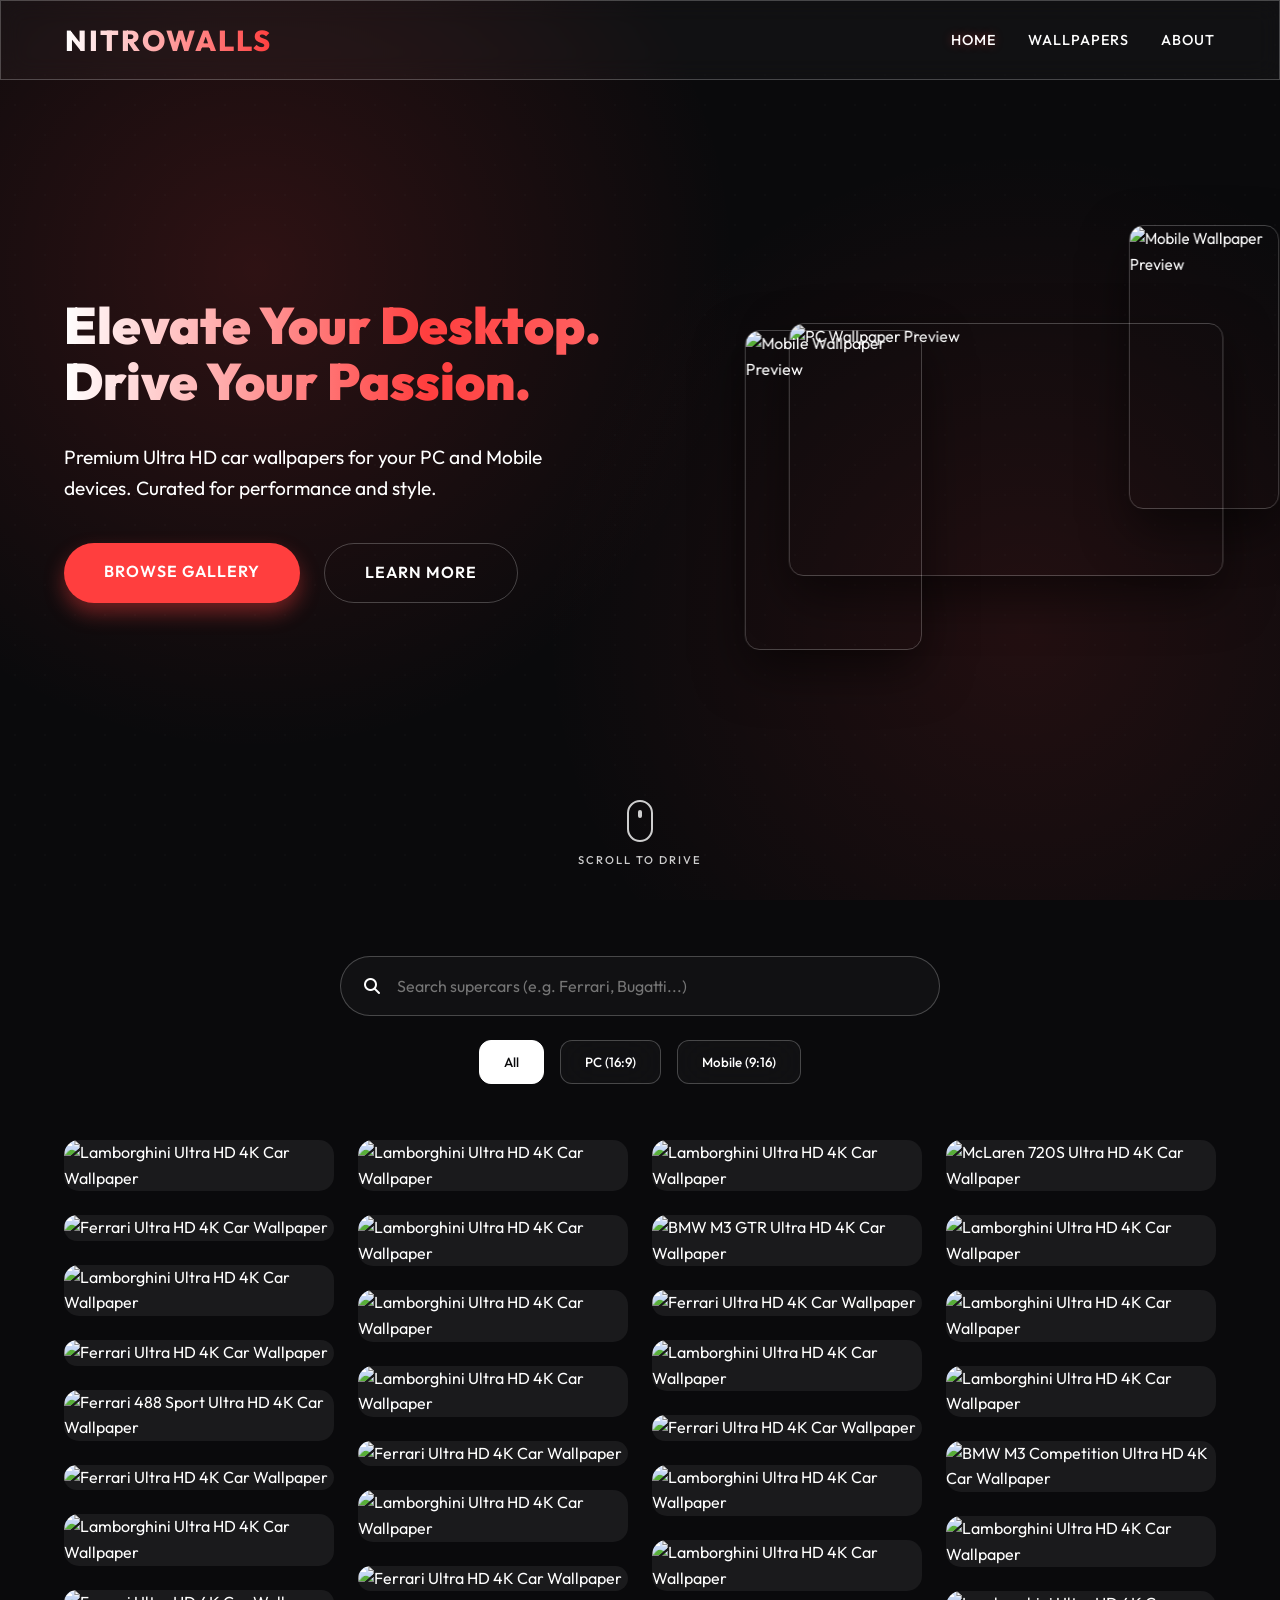
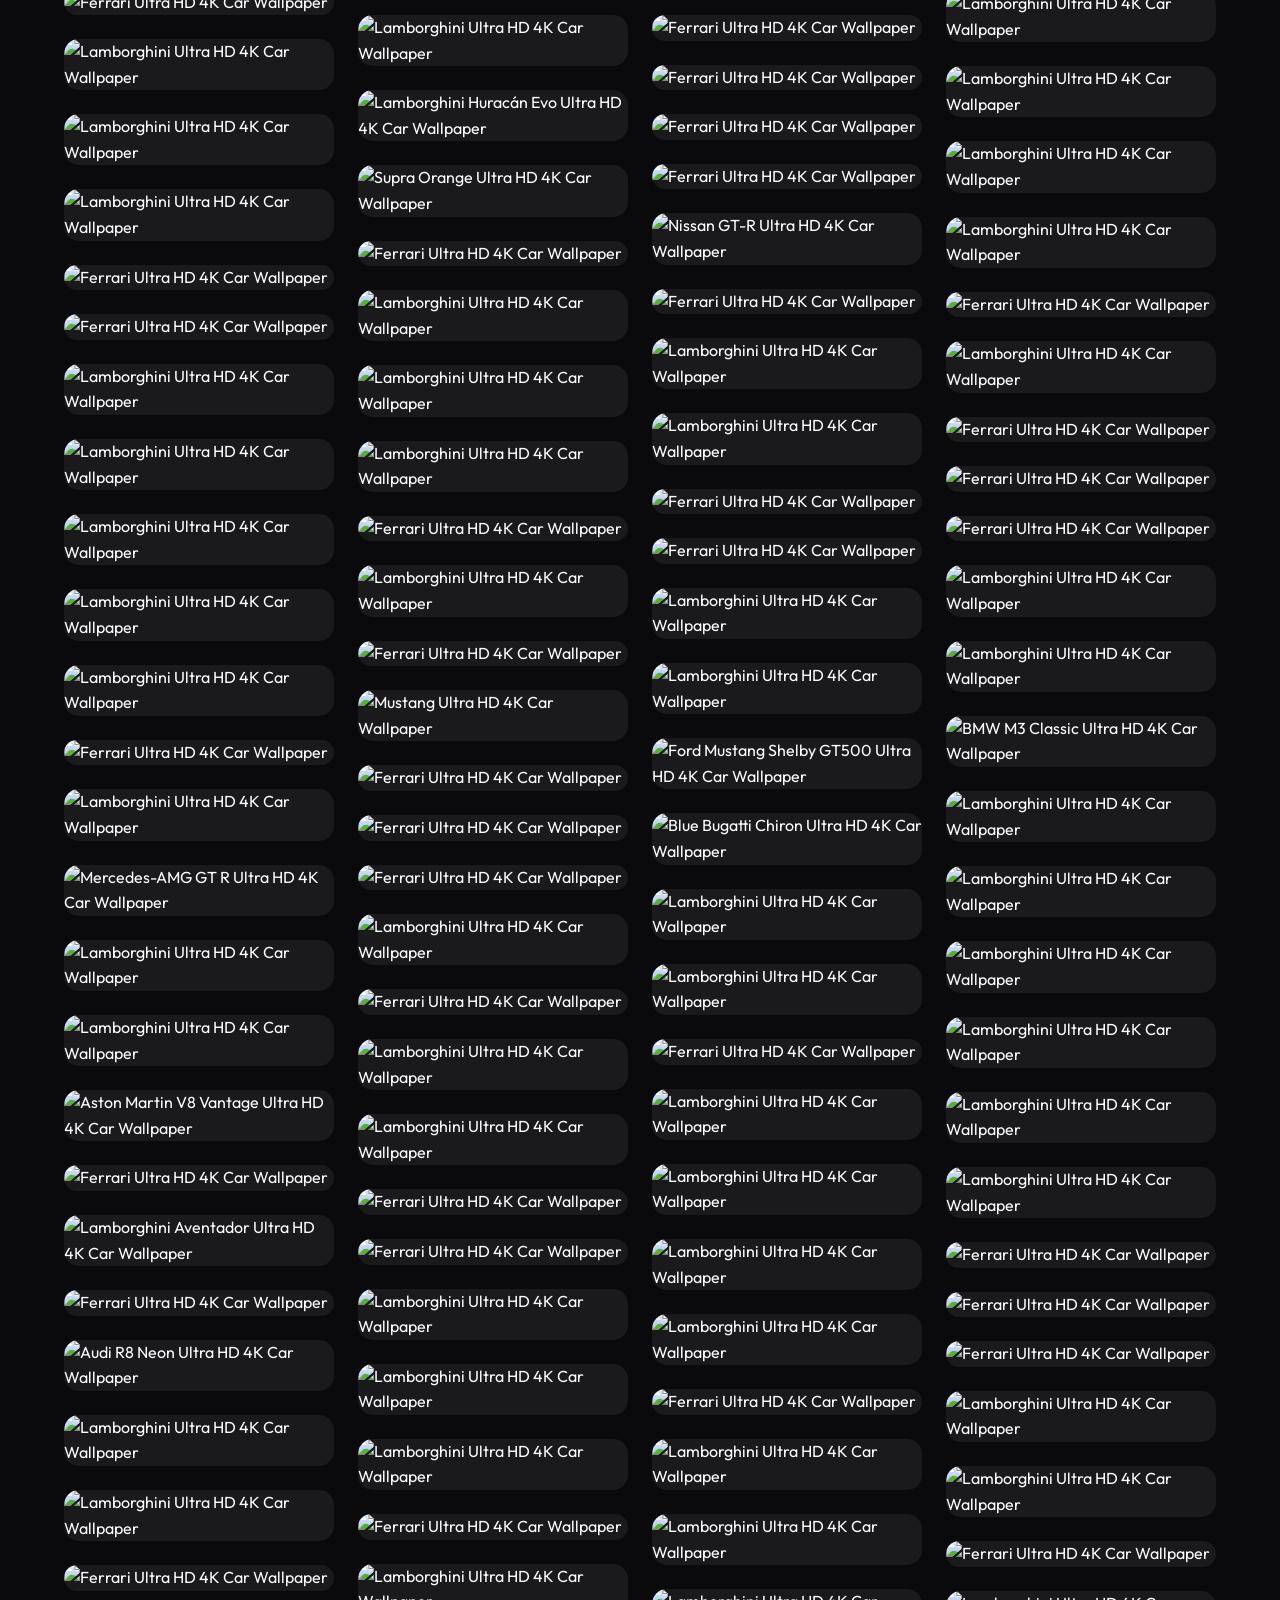
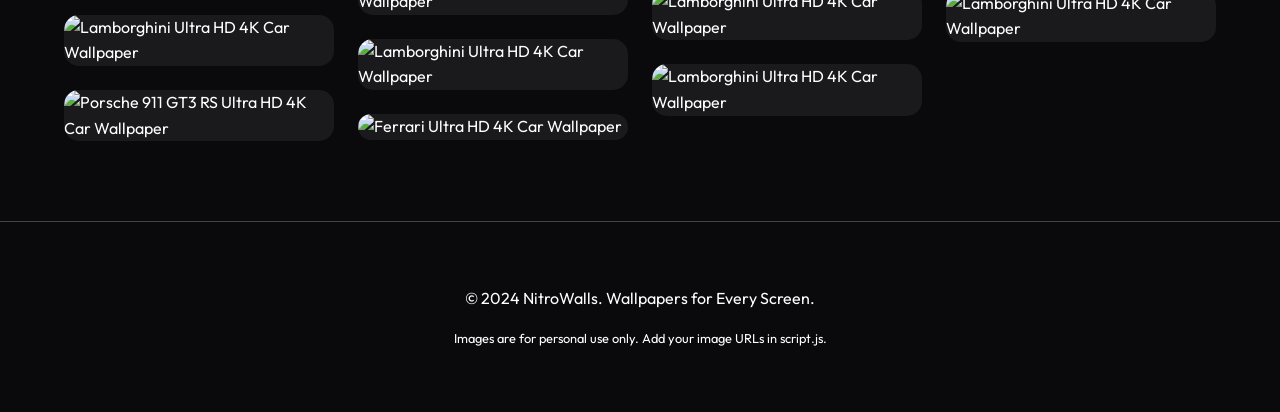
==== index.html @ 8baaff38 "Add files via upload" ====
<!DOCTYPE html>
<html lang="en">

<head>
    
    <meta charset="UTF-8">
    <meta name="viewport" content="width=device-width, initial-scale=1.0">
    <title>NitroWalls | Ultra HD Car Wallpapers</title>
    <meta name="description"
        content="Download premium 4K car wallpapers for PC and Mobile. Best collection of supercars, sports cars, and luxury vehicles.">
    <meta name="keywords"
        content="car wallpapers, 4k car backgrounds, 8k supercar wallpapers, desktop backgrounds, iPhone car wallpapers, JDM car photos, luxury car images, Ferrari 4k, Porsche backgrounds, Lambo wallpapers, exotic cars, sports car backgrounds, nitro walls, automotive photography">
    <link rel="canonical" href="https://nitrowalls.com/" />

    <!-- Open Graph / Facebook -->
    <meta property="og:type" content="website">
    <meta property="og:url" content="https://nitrowalls.com/">
    <meta property="og:title" content="NitroWalls | Ultra HD 4K Supercar Wallpapers">
    <meta property="og:description"
        content="Download the world's best 4K and 8K car wallpapers. Premium backgrounds for PC and Mobile.">
    <meta property="og:image"
        content="https://images.pexels.com/photos/3729464/pexels-photo-3729464.jpeg?auto=compress&cs=tinysrgb&w=1200">

    <!-- Twitter -->
    <meta property="twitter:card" content="summary_large_image">
    <meta property="twitter:url" content="https://nitrowalls.com/">
    <meta property="twitter:title" content="NitroWalls | Ultra HD 4K Supercar Wallpapers">
    <meta property="twitter:description"
        content="Download the world's best 4K and 8K car wallpapers. Premium backgrounds for PC and Mobile.">
    <meta property="twitter:image"
        content="https://images.pexels.com/photos/3729464/pexels-photo-3729464.jpeg?auto=compress&cs=tinysrgb&w=1200">

    <!-- Structured Data (JSON-LD) -->
    <script type="application/ld+json">
    {
      "@context": "https://schema.org",
      "@type": "ImageGallery",
      "name": "NitroWalls Supercar Gallery",
      "description": "A curated collection of ultra-high-definition car wallpapers for desktop and mobile.",
      "url": "https://nitrowalls.com/",
      "creator": {
        "@type": "Organization",
        "name": "NitroWalls"
      }
    }
    </script>
    <!-- Speed Optimizations -->
    <link rel="preconnect" href="https://images.pexels.com">
    <link rel="dns-prefetch" href="https://images.pexels.com">
    <!-- Google Fonts -->
    <link rel="preconnect" href="https://fonts.googleapis.com">
    <link rel="preconnect" href="https://fonts.gstatic.com" crossorigin>
    <link href="https://fonts.googleapis.com/css2?family=Outfit:wght@300;400;500;600;700;800;900&display=swap"
        rel="stylesheet">
    <!-- Font Awesome -->
    <link rel="stylesheet" href="https://cdnjs.cloudflare.com/ajax/libs/font-awesome/6.4.0/css/all.min.css">
    <link rel="stylesheet" href="style.css">
    <link rel="icon"
        href="data:image/svg+xml,<svg xmlns=%22http://www.w3.org/2000/svg%22 viewBox=%220 0 100 100%22><text y=%22.9em%22 font-size=%2290%22>🏎️</text></svg>">
</head>

<body>
    <div class="scroll-progress-container">
        <div id="scrollProgress" class="scroll-progress-bar"></div>
    </div>

    <header id="header" class="glass">
        <div class="logo"><a href="index.html" style="text-decoration:none; color:inherit;">NitroWalls</a></div>
        <nav>
            <ul id="navMenu">
                <li><a href="index.html" class="active">Home</a></li>
                <li><a href="index.html#gallery">Wallpapers</a></li>
                <li><a href="about.html">About</a></li>
            </ul>
        </nav>
        <button class="menu-toggle" id="menuToggle" aria-label="Toggle Menu">
            <span></span>
            <span></span>
            <span></span>
        </button>
    </header>

    <main>
        <section class="hero reveal">
            <video id="heroVideo" muted autoplay preload="metadata" playsinline
                style="position: absolute; top: 0; left: 0; width: 100%; height: 100%; object-fit: cover; z-index: -1; opacity: 0.4;">
                <source src="hero-car.mp4" type="video/mp4">
            </video>

            <div class="hero-container">
                <div class="hero-content">
                    <h1>Elevate Your Desktop.<br>Drive Your Passion.</h1>
                    <p>Premium Ultra HD car wallpapers for your PC and Mobile devices. Curated for performance and
                        style.</p>
                    <div class="hero-cta">
                        <a href="#gallery" class="btn btn-primary">Browse Gallery</a>
                        <a href="about.html" class="btn btn-secondary">Learn More</a>
                    </div>
                </div>

                <div class="hero-visual">
                    <div class="wallpaper-stack">
                        <div class="stack-item pc-preview">
                            <img src="https://images.pexels.com/photos/35849577/pexels-photo-35849577.jpeg?auto=compress&cs=tinysrgb&w=800"
                                alt="PC Wallpaper Preview">
                        </div>
                        <div class="stack-item mobile-preview-1">
                            <img src="https://images.pexels.com/photos/17883956/pexels-photo-17883956.jpeg?auto=compress&cs=tinysrgb&w=600"
                                alt="Mobile Wallpaper Preview">
                        </div>
                        <div class="stack-item mobile-preview-2">
                            <img src="https://images.pexels.com/photos/3802510/pexels-photo-3802510.jpeg?auto=compress&cs=tinysrgb&w=600"
                                alt="Mobile Wallpaper Preview">
                        </div>
                    </div>
                </div>
            </div>

            <div class="scroll-indicator">
                <div class="swipe-gesture mobile-only">
                    <i class="fas fa-hand-pointer"></i>
                </div>
                <div class="mouse desktop-only">
                    <div class="wheel"></div>
                </div>
                <span class="scroll-text desktop-only">Scroll to Drive</span>
                <span class="scroll-text mobile-only">Swipe to Discover</span>
            </div>
        </section>

        <section id="gallery" class="gallery-section reveal">
            <div class="sticky-controls">
                <div class="search-container" style="max-width: 600px; margin: 0 auto; position: relative;">
                    <input type="text" id="searchInput" placeholder="Search supercars (e.g. Ferrari, Bugatti...)"
                        style="width: 100%; padding: 1.2rem 1.5rem 1.2rem 3.5rem; border-radius: 50px; background: var(--bg-card); border: 1px solid var(--glass-border); color: white; font-size: 1rem; outline: none; transition: var(--transition);">
                    <i class="fas fa-search"
                        style="position: absolute; left: 1.5rem; top: 50%; transform: translateY(-50%); color: var(--text-dim);"></i>
                </div>

                <div class="filter-container">
                    <button class="filter-btn active" data-filter="all">All</button>
                    <button class="filter-btn" data-filter="p">PC (16:9)</button>
                    <button class="filter-btn" data-filter="m">Mobile (9:16)</button>
                </div>
            </div>


            <div class="wallpaper-grid" id="wallpaperGrid">
                <!-- Loading indicator -->
                <div id="loadingIndicator" style="grid-column: 1/-1; text-align: center; padding: 3rem;">
                    <i class="fas fa-spinner fa-spin" style="font-size: 2rem; color: var(--accent);"></i>
                    <p style="margin-top: 1rem; color: var(--text-dim);">Loading wallpapers...</p>
                </div>
            </div>
        </section>
    </main>

    <footer style="padding: 4rem 5%; text-align: center; border-top: 1px solid var(--glass-border);">
        <p>&copy; 2024 NitroWalls. Wallpapers for Every Screen.</p>
        <p style="color: var(--text-dim); margin-top: 1rem; font-size: 0.8rem;">Images are for personal use only. Add
            your image URLs in script.js.</p>
    </footer>

    <!-- Image Modal -->
    <div id="imageModal" class="modal"
        style="display:none; position:fixed; top:0; left:0; width:100%; height:100%; background:rgba(0,0,0,0.95); z-index:2000; flex-direction:column; align-items:center; justify-content:center; opacity:0; pointer-events:none; transition: var(--transition);">
        <img id="modalImage" src=""
            style="max-width:90%; max-height:80%; border-radius:10px; box-shadow: 0 0 50px rgba(0,0,0,0.5);">

        <div class="modal-controls">
            <button class="modal-btn back" onclick="closeModal()">
                <i class="fas fa-arrow-left"></i> Back
            </button>
            <button id="fastDownload" class="modal-btn fast-dl" onclick="fastDownloadJpg()">
                <i class="fas fa-bolt"></i> Fast JPG
            </button>
            <button id="modalDownload" class="modal-btn dl" onclick="downloadAsPng()">
                <i class="fas fa-magic"></i> Premium PNG
            </button>
        </div>

        <button onclick="closeModal()"
            style="position:absolute; top:30px; right:30px; background:none; border:none; color:white; font-size:2rem; cursor:pointer;"><i
                class="fas fa-times"></i></button>
    </div>

    <script src="script.js"></script>
</body>

</html>
---- style.css ----
:root {
    --primary: #ff3e3e;
    --primary-glow: rgba(255, 62, 62, 0.4);
    --bg-dark: #0a0a0c;
    --bg-card: rgba(255, 255, 255, 0.03);
    --bg-card-hover: rgba(255, 255, 255, 0.07);
    --text-main: #ffffff;
    --text-dim: #ffffff;
    --glass-border: rgba(255, 255, 255, 0.233);
    --transition: all 0.3s cubic-bezier(0.16, 1, 0.3, 1);
}

html {
    scroll-behavior: smooth;
    -webkit-overflow-scrolling: touch;
}

* {
    margin: 0;
    padding: 0;
    box-sizing: border-box;
    font-family: 'Outfit', sans-serif;
}

body {
    background-color: var(--bg-dark);
    color: var(--text-main);
    overflow-x: hidden;
    line-height: 1.6;
}

/* Custom Scrollbar */
::-webkit-scrollbar {
    width: 8px;
}

::-webkit-scrollbar-track {
    background: var(--bg-dark);
}

::-webkit-scrollbar-thumb {
    background: #333;
    border-radius: 10px;
}

::-webkit-scrollbar-thumb:hover {
    background: var(--primary);
}

/* Scroll Progress Bar */
.scroll-progress-container {
    position: fixed;
    top: 0;
    left: 0;
    width: 100%;
    height: 4px;
    z-index: 2000;
    background: transparent;
}

.scroll-progress-bar {
    height: 100%;
    background: linear-gradient(to right, var(--primary), #ff8a8a);
    width: 0%;
    box-shadow: 0 0 10px var(--primary-glow);
    transition: width 0.1s ease-out;
}

/* Glassmorphism Utility */
.glass {
    background: var(--bg-card);
    backdrop-filter: blur(12px);
    -webkit-backdrop-filter: blur(12px);
    border: 1px solid var(--glass-border);
}

/* Scroll Indicator */
.scroll-indicator {
    position: absolute;
    bottom: 30px;
    left: 50%;
    transform: translateX(-50%);
    display: flex;
    flex-direction: column;
    align-items: center;
    gap: 10px;
    z-index: 10;
    opacity: 0.8;
}

.mouse {
    width: 26px;
    height: 42px;
    border: 2px solid white;
    border-radius: 20px;
    position: relative;
}

.wheel {
    width: 4px;
    height: 8px;
    background: white;
    border-radius: 2px;
    position: absolute;
    top: 8px;
    left: 50%;
    transform: translateX(-50%);
    animation: scroll-wheel 1.5s infinite;
}

.scroll-text {
    font-size: 0.7rem;
    text-transform: uppercase;
    letter-spacing: 2px;
    font-weight: 500;
}

.desktop-only {
    display: block;
}

.mobile-only {
    display: none;
}

@keyframes scroll-wheel {
    0% {
        opacity: 0;
        transform: translate(-50%, -10px);
    }

    50% {
        opacity: 1;
        transform: translate(-50%, 0);
    }

    100% {
        opacity: 0;
        transform: translate(-50%, 15px);
    }
}

/* Header & Nav */
header {
    position: fixed;
    top: 0;
    height: 80px;
    width: 100%;
    padding: 1.5rem 5%;
    display: flex;
    justify-content: space-between;
    align-items: center;
    z-index: 1000;
    transition: var(--transition);
}

header.scrolled {
    padding: 1rem 5%;
    background: rgba(10, 10, 12, 0.85);
    border-bottom: 1px solid var(--glass-border);
}

.logo {
    font-size: 1.8rem;
    font-weight: 800;
    text-transform: uppercase;
    letter-spacing: 2px;
    background: linear-gradient(to right, #fff, var(--primary));
    -webkit-background-clip: text;
    background-clip: text;
    -webkit-text-fill-color: transparent;
}

nav ul {
    display: flex;
    list-style: none;
    gap: 2rem;
}

nav a {
    text-decoration: none;
    color: var(--text-dim);
    font-weight: 500;
    transition: var(--transition);
    font-size: 0.9rem;
    text-transform: uppercase;
    letter-spacing: 1px;
}

nav a:hover,
nav a.active {
    color: var(--text-main);
    text-shadow: 0 0 10px var(--primary-glow);
}

/* Hero Section */
.hero {
    min-height: 100vh;
    display: flex;
    justify-content: center;
    align-items: center;
    padding: 0 5%;
    position: relative;
    background:
        radial-gradient(circle at 20% 30%, rgba(255, 62, 62, 0.15) 0%, transparent 40%),
        radial-gradient(circle at 80% 70%, rgba(255, 62, 62, 0.1) 0%, transparent 40%),
        var(--bg-dark);
    overflow: hidden;
}

.hero-container {
    max-width: 1400px;
    width: 100%;
    display: flex;
    align-items: center;
    justify-content: space-between;
    gap: 4rem;
    padding: 100px 0;
}

.hero-content {
    flex: 1;
    text-align: left;
}

.hero-visual {
    flex: 1;
    display: flex;
    justify-content: center;
    align-items: center;
    position: relative;
    perspective: 1000px;
}

.wallpaper-stack {
    position: relative;
    width: 100%;
    height: 500px;
    display: flex;
    justify-content: center;
    align-items: center;
}

.stack-item {
    position: absolute;
    border-radius: 15px;
    overflow: hidden;
    box-shadow: 0 20px 50px rgba(0, 0, 0, 0.5);
    border: 1px solid var(--glass-border);
    transition: var(--transition);
    margin-right: -150px;
}

.stack-item img {
    width: 100%;
    height: 100%;
    object-fit: cover;
}

.pc-preview {
    width: 450px;
    aspect-ratio: 16/9;
    z-index: 2;
    transform: rotateY(-15deg) translateZ(50px);
    animation: floatingPC 6s ease-in-out infinite;
}

.mobile-preview-1 {
    width: 180px;
    aspect-ratio: 9/16;
    z-index: 3;
    left: 10%;
    bottom: 10%;
    transform: rotateY(10deg) translateZ(100px);
    animation: floatingMobile 5s ease-in-out infinite;
}

.mobile-preview-2 {
    width: 160px;
    aspect-ratio: 9/16;
    z-index: 1;
    right: 15%;
    top: 5%;
    transform: rotateY(-20deg) translateZ(0);
    animation: floatingMobile 7s ease-in-out infinite;
}

@keyframes floatingPC {

    0%,
    100% {
        transform: rotateY(-15deg) translateZ(50px) translateY(0);
    }

    50% {
        transform: rotateY(-15deg) translateZ(50px) translateY(-20px);
    }
}

@keyframes floatingMobile {

    0%,
    100% {
        transform: translateY(0) rotateY(10deg);
    }

    50% {
        transform: translateY(-15px) rotateY(10deg);
    }
}

.hero::before {
    content: '';
    position: absolute;
    top: 0;
    left: 0;
    width: 100%;
    height: 100%;
    background-image: radial-gradient(rgba(255, 255, 255, 0.05) 1px, transparent 1px);
    background-size: 30px 30px;
    opacity: 0.3;
}

.hero h1 {
    font-size: clamp(2.5rem, 4vw, 5rem);
    font-weight: 900;
    margin-bottom: 2rem;
    line-height: 1.1;
    will-change: transform, opacity;
    background: linear-gradient(to right, #ffffff, #ff3e3e, #ff8a8a, #ffffff);
    background-size: 200% auto;
    background-clip: text;
    -webkit-background-clip: text;
    -webkit-text-fill-color: transparent;
    animation: heroReveal 0.8s cubic-bezier(0.16, 1, 0.3, 1) forwards,
        smoothFloat 4s ease-in-out infinite 0.8s,
        colorCycle 8s linear infinite;
}

@keyframes heroReveal {
    from {
        opacity: 0;
        transform: translate3d(0, 30px, 0);
    }

    to {
        opacity: 1;
        transform: translate3d(0, 0, 0);
    }
}

@keyframes smoothFloat {

    0%,
    100% {
        transform: translate3d(0, 0, 0);
    }

    50% {
        transform: translate3d(0, -12px, 0);
    }
}

@keyframes colorCycle {
    to {
        background-position: 200% center;
    }
}

.hero p {
    font-size: 1.2rem;
    color: var(--text-dim);
    max-width: 600px;
    margin-bottom: 2.5rem;
    will-change: transform, opacity;
    animation: heroReveal 1s cubic-bezier(0.16, 1, 0.3, 1) forwards;
    opacity: 0;
}

.hero-cta {
    display: flex;
    gap: 1.5rem;
    will-change: transform, opacity;
    animation: heroReveal 1.2s cubic-bezier(0.16, 1, 0.3, 1) forwards;
    opacity: 0;
}

.btn {
    padding: 1rem 2.5rem;
    border-radius: 50px;
    font-weight: 600;
    text-transform: uppercase;
    letter-spacing: 1px;
    cursor: pointer;
    transition: var(--transition);
    text-decoration: none;
    display: inline-block;
}

.btn-primary {
    background: var(--primary);
    color: white;
    border: none;
    box-shadow: 0 10px 20px var(--primary-glow);
}

.btn-primary:hover {
    transform: translateY(-3px);
    box-shadow: 0 15px 30px var(--primary-glow);
}

.btn-secondary {
    background: transparent;
    color: white;
    border: 1px solid var(--glass-border);
    backdrop-filter: blur(20px);
}

.btn-secondary:hover {
    background: rgba(255, 255, 255, 0.05);
    border-color: var(--text-dim);
}

/* Filter Section */
.gallery-section {
    padding: 2rem 5% 5rem;
}

.sticky-controls {
    position: sticky;
    top: 80px;
    z-index: 100;


    padding: 1.5rem 0;
    margin-bottom: 2rem;
    border-radius: 20px;
    transition: all 0.4s cubic-bezier(0.16, 1, 0.3, 1);
}

.sticky-controls.scrolled {
    padding: 0.5rem 0;
    top: 70px;

    /* More transparent */
    transform: scale(0.95);
    /* Slightly smaller */
    border: 1px solid rgba(255, 255, 255, 0.05);
    /* Subtle border when scrolled */
}

.search-container {
    transition: var(--transition);
}

.sticky-controls.scrolled .search-container {
    max-width: 500px !important;
}

.sticky-controls.scrolled .search-container input {
    padding: 0.8rem 1.2rem 0.8rem 3rem !important;
    font-size: 0.9rem !important;
}

.filter-container {
    display: flex;
    justify-content: center;
    gap: 1rem;
    margin-top: 1.5rem;
    transition: var(--transition);
    background-color: ;
}

.sticky-controls.scrolled .filter-container {
    margin-top: 0.8rem;
    transform: scale(0.9);
}

.filter-btn {
    backdrop-filter: blur(20px);
    padding: 0.8rem 1.5rem;
    border-radius: 12px;
    background: var(--bg-card);
    border: 1px solid var(--glass-border);
    color: var(--text-dim);
    cursor: pointer;
    transition: var(--transition);
    font-weight: 500;
}

.filter-btn.active {
    background: var(--text-main);
    color: var(--bg-dark);
    border-color: var(--text-main);
}

/* Wallpaper Grid (Masonry Style) */
.wallpaper-grid {
    column-count: 4;
    column-gap: 1.5rem;
    width: 100%;
    margin-top: 2rem;
}

/* Skeleton and Base Card */
@keyframes skeleton {
    to {
        background-position-x: -200%;
    }
}

.wallpaper-card {
    break-inside: avoid;
    margin-bottom: 1.5rem;
    border-radius: 15px;
    overflow: hidden;
    position: relative;
    cursor: pointer;
    background: #1a1a1c;
    transition: var(--transition);
    display: block;
    width: 100%;
}

.wallpaper-card:hover {
    transform: translateY(-5px);
    box-shadow: 0 10px 30px rgba(0, 0, 0, 0.5);
}

.wallpaper-card img {
    width: 100%;
    height: auto;
    object-fit: cover;
    display: block;
    transition: var(--transition);
}

.wallpaper-card:hover img {
    transform: scale(1.05);
}

.card-overlay {
    position: absolute;
    bottom: 0;
    left: 0;
    width: 100%;
    padding: 1.2rem;
    background: linear-gradient(transparent, rgba(0, 0, 0, 0.9));
    opacity: 0;
    transition: var(--transition);
    display: flex;
    flex-direction: column;
    justify-content: flex-end;
}

.wallpaper-card:hover .card-overlay {
    opacity: 1;
}

.big-download-btn {
    position: absolute;
    top: 50%;
    left: 50%;
    transform: translate(-50%, -50%) scale(0.8);
    background: var(--primary);
    color: white;
    width: 60px;
    height: 60px;
    border-radius: 50%;
    display: flex;
    align-items: center;
    justify-content: center;
    font-size: 1.5rem;
    opacity: 0;
    transition: var(--transition);
    border: none;
    cursor: pointer;
    box-shadow: 0 0 30px var(--primary-glow);
    z-index: 10;
}

.wallpaper-card:hover .big-download-btn {
    opacity: 1;
    transform: translate(-50%, -50%) scale(1);
}

.big-download-btn:hover {
    background: white;
    color: var(--primary);
    transform: translate(-50%, -50%) scale(1.1);
}

.card-info h3 {
    margin-bottom: 0.3rem;
    font-size: 1.1rem;
}

.card-actions {
    display: flex;
    gap: 1rem;
    margin-top: 1rem;
}

.action-btn {
    padding: 0.6rem;
    border-radius: 10px;
    background: white;
    color: black;
    border: none;
    cursor: pointer;
    display: flex;
    align-items: center;
    justify-content: center;
    transition: var(--transition);
}

.action-btn:hover {
    background: var(--primary);
    color: white;
}

/* Modal Enhancement */
.modal-controls {
    position: absolute;
    bottom: 40px;
    display: flex;
    gap: 1.5rem;
    z-index: 2100;
}

.modal-btn {
    padding: 1rem 2rem;
    border-radius: 50px;
    font-weight: 600;
    text-transform: uppercase;
    letter-spacing: 1px;
    cursor: pointer;
    transition: var(--transition);
    text-decoration: none;
    border: none;
    display: flex;
    align-items: center;
    gap: 10px;
}

.modal-btn.back {
    background: rgba(255, 255, 255, 0.1);
    color: white;
    backdrop-filter: blur(10px);
}

.modal-btn.dl {
    background: var(--primary);
    color: white;
    box-shadow: 0 10px 20px var(--primary-glow);
}

.modal-btn:hover {
    transform: translateY(-5px);
}

.modal-btn.fast-dl {
    background: #ffcc00;
    color: #000;
    font-weight: 700;
}

@media (max-width: 600px) {
    .modal-controls {
        flex-direction: column;
        bottom: 20px;
        width: 90%;
        gap: 0.8rem;
    }

    .modal-btn {
        width: 100%;
        justify-content: center;
        padding: 0.8rem 1.5rem;
        font-size: 0.8rem;
    }
}

.format-options {
    display: flex;
    gap: 1rem;
    margin-top: 10px;
}

.format-btn {
    padding: 0.8rem 1.5rem;
    border-radius: 12px;
    background: rgba(255, 255, 255, 0.05);
    color: white;
    border: 1px solid var(--glass-border);
    cursor: pointer;
    transition: var(--transition);
    font-size: 0.9rem;
    font-weight: 600;
}

.format-btn i {
    margin-right: 8px;
}

.format-btn:hover {
    background: var(--primary);
    border-color: var(--primary);
    transform: translateY(-3px);
}

@keyframes fadeInUp {
    from {
        opacity: 0;
        transform: translateY(30px);
    }

    to {
        opacity: 1;
        transform: translateY(0);
    }
}

@keyframes fadeIn {
    from {
        opacity: 0;
    }

    to {
        opacity: 1;
    }
}

/* Scroll Reveal Animation */
.reveal {
    opacity: 0;
    transform: translateY(50px);
    transition: all 0.5s cubic-bezier(0.16, 1, 0.3, 1);
}

.reveal.active {
    opacity: 1;
    transform: translateY(0);
}

/* Responsive */
/* Menu Toggle */
.menu-toggle {
    display: none;
    flex-direction: column;
    justify-content: space-between;
    width: 30px;
    height: 21px;
    background: transparent;
    border: none;
    cursor: pointer;
    z-index: 2000;
}

.menu-toggle span {
    width: 100%;
    height: 3px;
    background-color: white;
    border-radius: 10px;
    transition: var(--transition);
    transform-origin: left center;
}

.menu-toggle.active span:nth-child(1) {
    transform: rotate(45deg) translate(5px, -5px);
}

.menu-toggle.active span:nth-child(2) {
    opacity: 0;
}

.menu-toggle.active span:nth-child(3) {
    transform: rotate(-45deg) translate(5px, 5px);
}

/* Responsive */
@media (max-width: 1100px) {
    .wallpaper-grid {
        column-count: 3;
    }

    .hero-container {
        flex-direction: column;
        text-align: center;
        padding: 120px 20px 60px;
    }

    .hero-content {
        text-align: center;
        display: flex;
        flex-direction: column;
        align-items: center;
    }

    .hero-visual {
        width: 100%;
        margin-top: 3rem;
    }

    .wallpaper-stack {
        height: 400px;
    }

    .hero h1 {
        font-size: 3.5rem;
    }
}

@media (max-width: 768px) {
    .menu-toggle {
        display: flex;
    }

    .hero {
        min-height: 50vh;
    }

    nav {
        position: fixed;
        top: 0;
        right: -100%;
        width: 80%;
        height: 100vh;
        background: rgba(10, 10, 12, 0.98);
        backdrop-filter: blur(24px);
        -webkit-backdrop-filter: blur(24px);
        display: flex;
        justify-content: center;
        align-items: center;
        transition: var(--transition);
        z-index: 1500;
        border-left: 1px solid var(--glass-border);
    }

    nav.active {
        right: 0;
    }

    nav ul {
        flex-direction: column;
        align-items: center;
        gap: 3rem;
    }

    nav a {
        font-size: 1.5rem;
    }

    .hero h1 {
        font-size: 2.5rem;
    }

    .hero-container {
        padding: 100px 20px 80px;
        flex-grow: 1;
        display: flex;
        flex-direction: column;
        justify-content: center;
    }

    .hero .scroll-indicator {
        display: flex;
        bottom: 20px;
        flex-direction: column;
        gap: 8px;
    }

    .swipe-gesture {
        font-size: 1.5rem;
        color: var(--primary);
        animation: hand-swipe 1.5s ease-in-out infinite;
    }

    @keyframes hand-swipe {
        0% {
            transform: translateY(-10px);
            opacity: 0;
        }

        50% {
            transform: translateY(0);
            opacity: 1;
        }

        100% {
            transform: translateY(15px);
            opacity: 0;
        }
    }

    .hero .scroll-text {
        color: var(--text-dim);
        font-size: 0.6rem;
        letter-spacing: 1px;
    }

    @keyframes swipe-down {
        0% {
            opacity: 0;
            transform: translate(-50%, -10px);
        }

        50% {
            opacity: 1;
            transform: translate(-50%, 0);
        }

        100% {
            opacity: 0;
            transform: translate(-50%, 15px);
        }
    }

    .hero-visual {
        display: none;
    }

    .desktop-only {
        display: none;
    }

    .mobile-only {
        display: block;
    }

    .hero p {
        font-size: 1rem;
        padding: 0 10px;
    }

    .hero-cta {
        flex-direction: column;
        width: 100%;
        max-width: 260px;
        gap: 0.8rem;
        margin-bottom: 2rem;
    }

    .btn {
        width: 100%;
        text-align: center;
        padding: 0.8rem 1.5rem;
        font-size: 0.9rem;
    }

    .pc-preview {
        width: 80%;
        max-width: 350px;
    }

    .mobile-preview-1 {
        width: 120px;
        left: 5%;
        bottom: 5%;
    }

    .mobile-preview-2 {
        width: 100px;
        right: 5%;
        top: 0;
    }

    .sticky-controls {
        top: 70px;
        padding: 1rem 0;
    }

    .search-container {
        width: 100% !important;
        max-width: 100% !important;
    }

    .filter-container {
        flex-wrap: wrap;
        gap: 0.5rem;
    }

    .filter-btn {
        padding: 0.6rem 1rem;
        font-size: 0.8rem;
    }

    .wallpaper-grid {
        column-count: 2;
        column-gap: 1rem;
    }

    .wallpaper-card {
        margin-bottom: 1.5rem;
    }

    .modal-controls {
        flex-direction: column;
        width: 90%;
        bottom: 20px;
        gap: 0.8rem;
    }

    .modal-btn {
        width: 100%;
        justify-content: center;
    }

    .modal img {
        max-height: 60%;
    }

    /* About Page Specific */
    #about .glass {
        padding: 1.5rem;
    }

    #about h2 {
        font-size: 1.8rem;
    }

    #about h3 {
        font-size: 1.4rem;
    }
}

@media (max-width: 480px) {
    .hero h1 {
        font-size: 2.2rem;
    }

    .logo {
        font-size: 1.4rem;
    }

    .pc-preview {
        width: 90%;
    }

    .mobile-preview-1,
    .mobile-preview-2 {
        display: none;
    }

    .wallpaper-stack {
        height: 250px;
    }
}
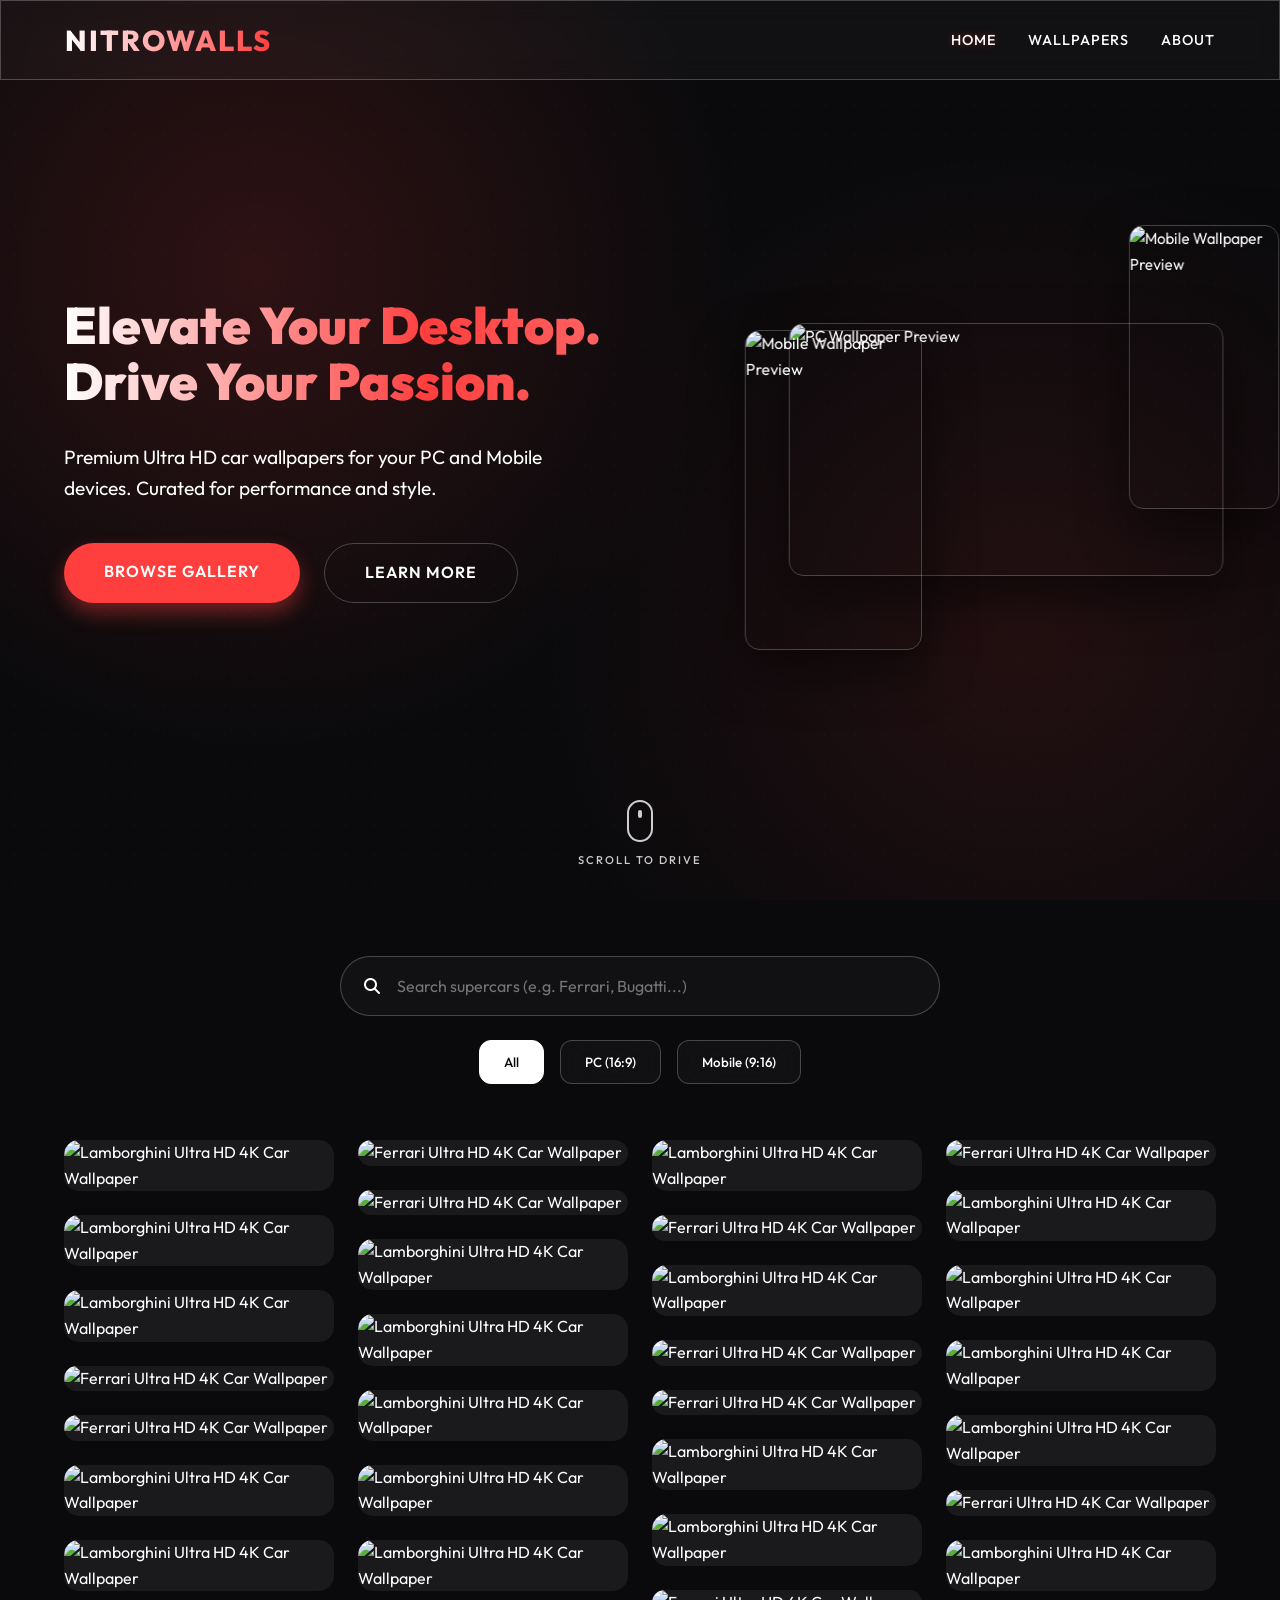
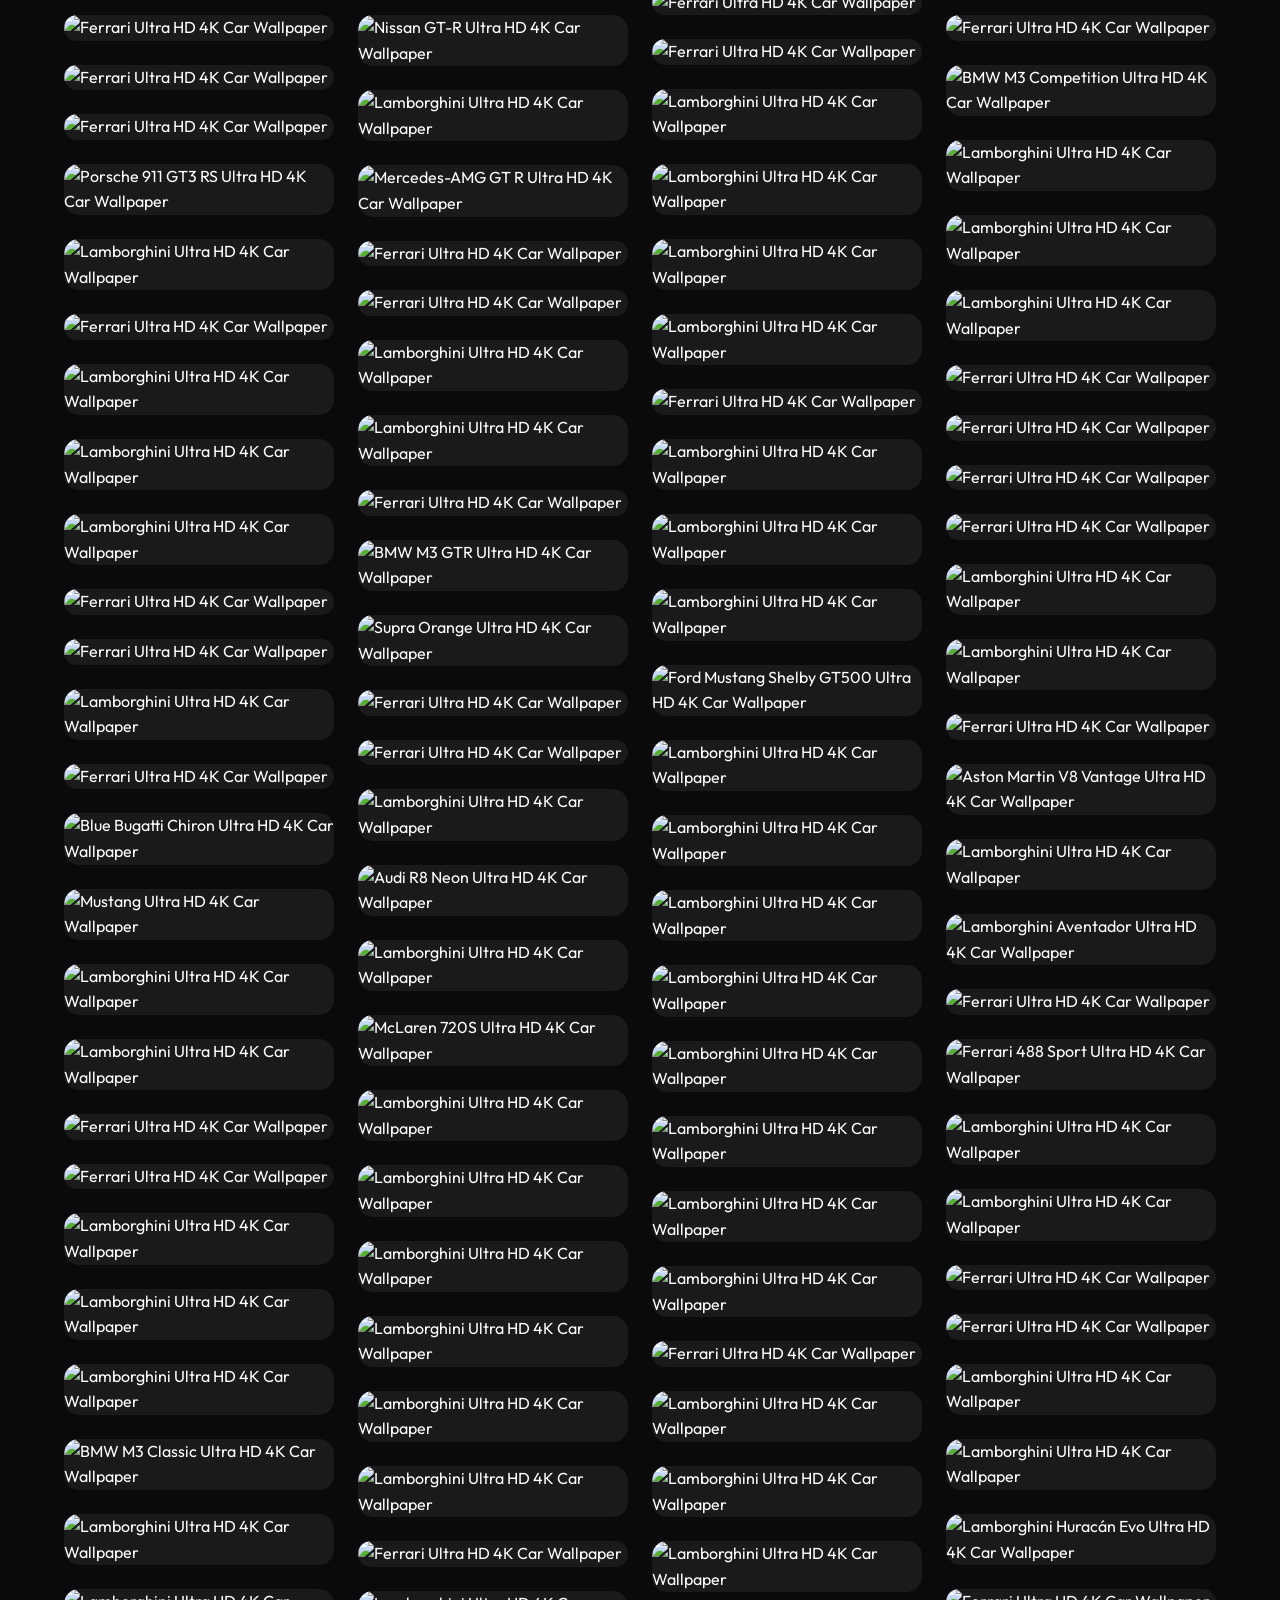
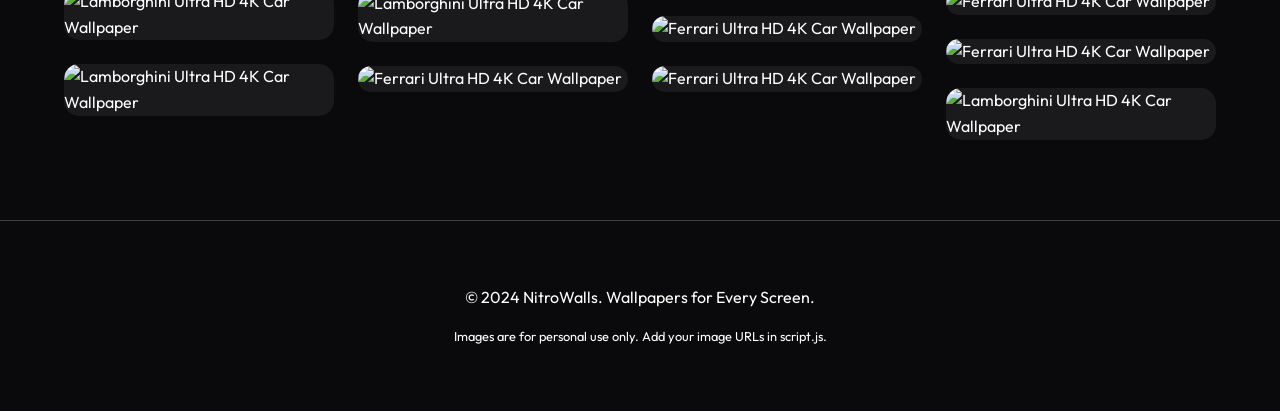
==== commit 5aef994b: "Update index.html" ====
--- a/index.html
+++ b/index.html
@@ -57,6 +57,7 @@
     <link rel="stylesheet" href="style.css">
     <link rel="icon"
         href="data:image/svg+xml,<svg xmlns=%22http://www.w3.org/2000/svg%22 viewBox=%220 0 100 100%22><text y=%22.9em%22 font-size=%2290%22>🏎️</text></svg>">
+    <meta name="google-site-verification" content="3980esstCVJViG_zv6Z_CTHp0p3mGDP-Z7fiawBQIZo" />
 </head>
 
 <body>
@@ -187,4 +188,5 @@
     <script src="script.js"></script>
 </body>
 
-</html>+
+</html>
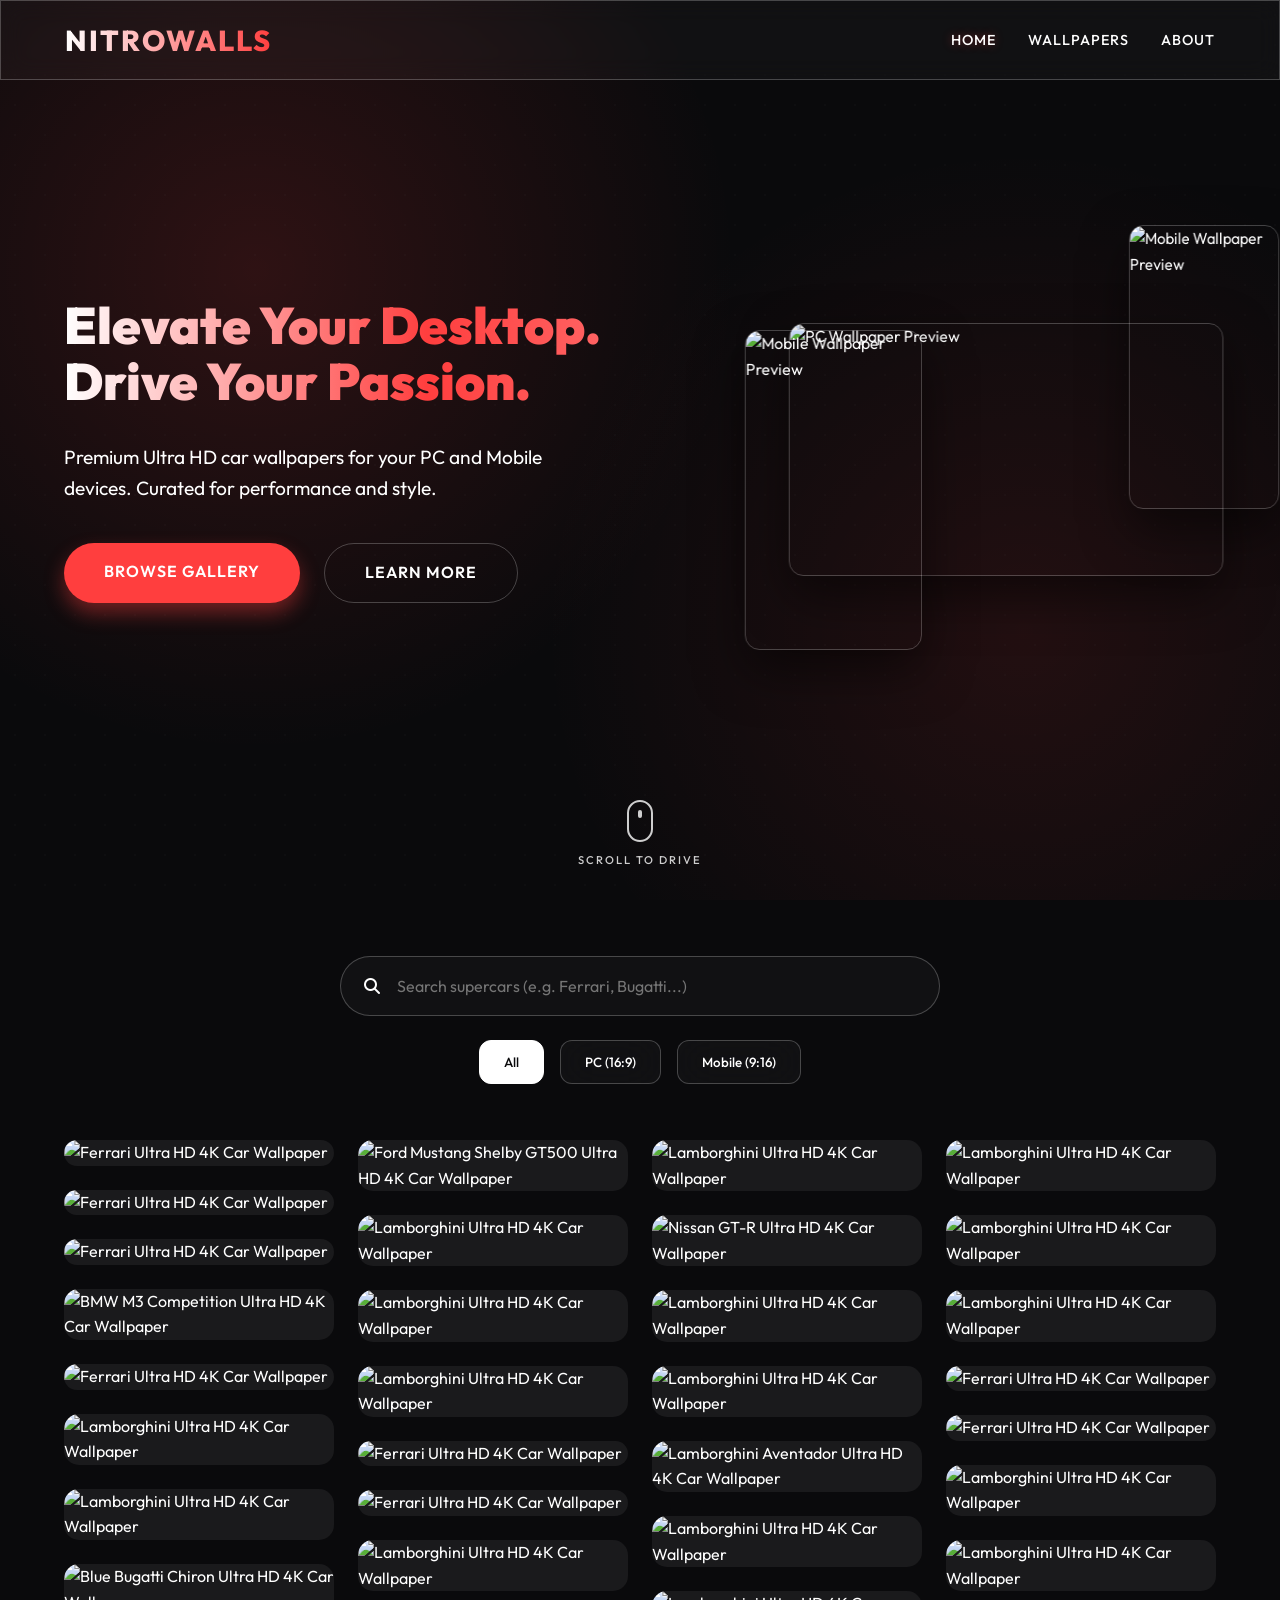
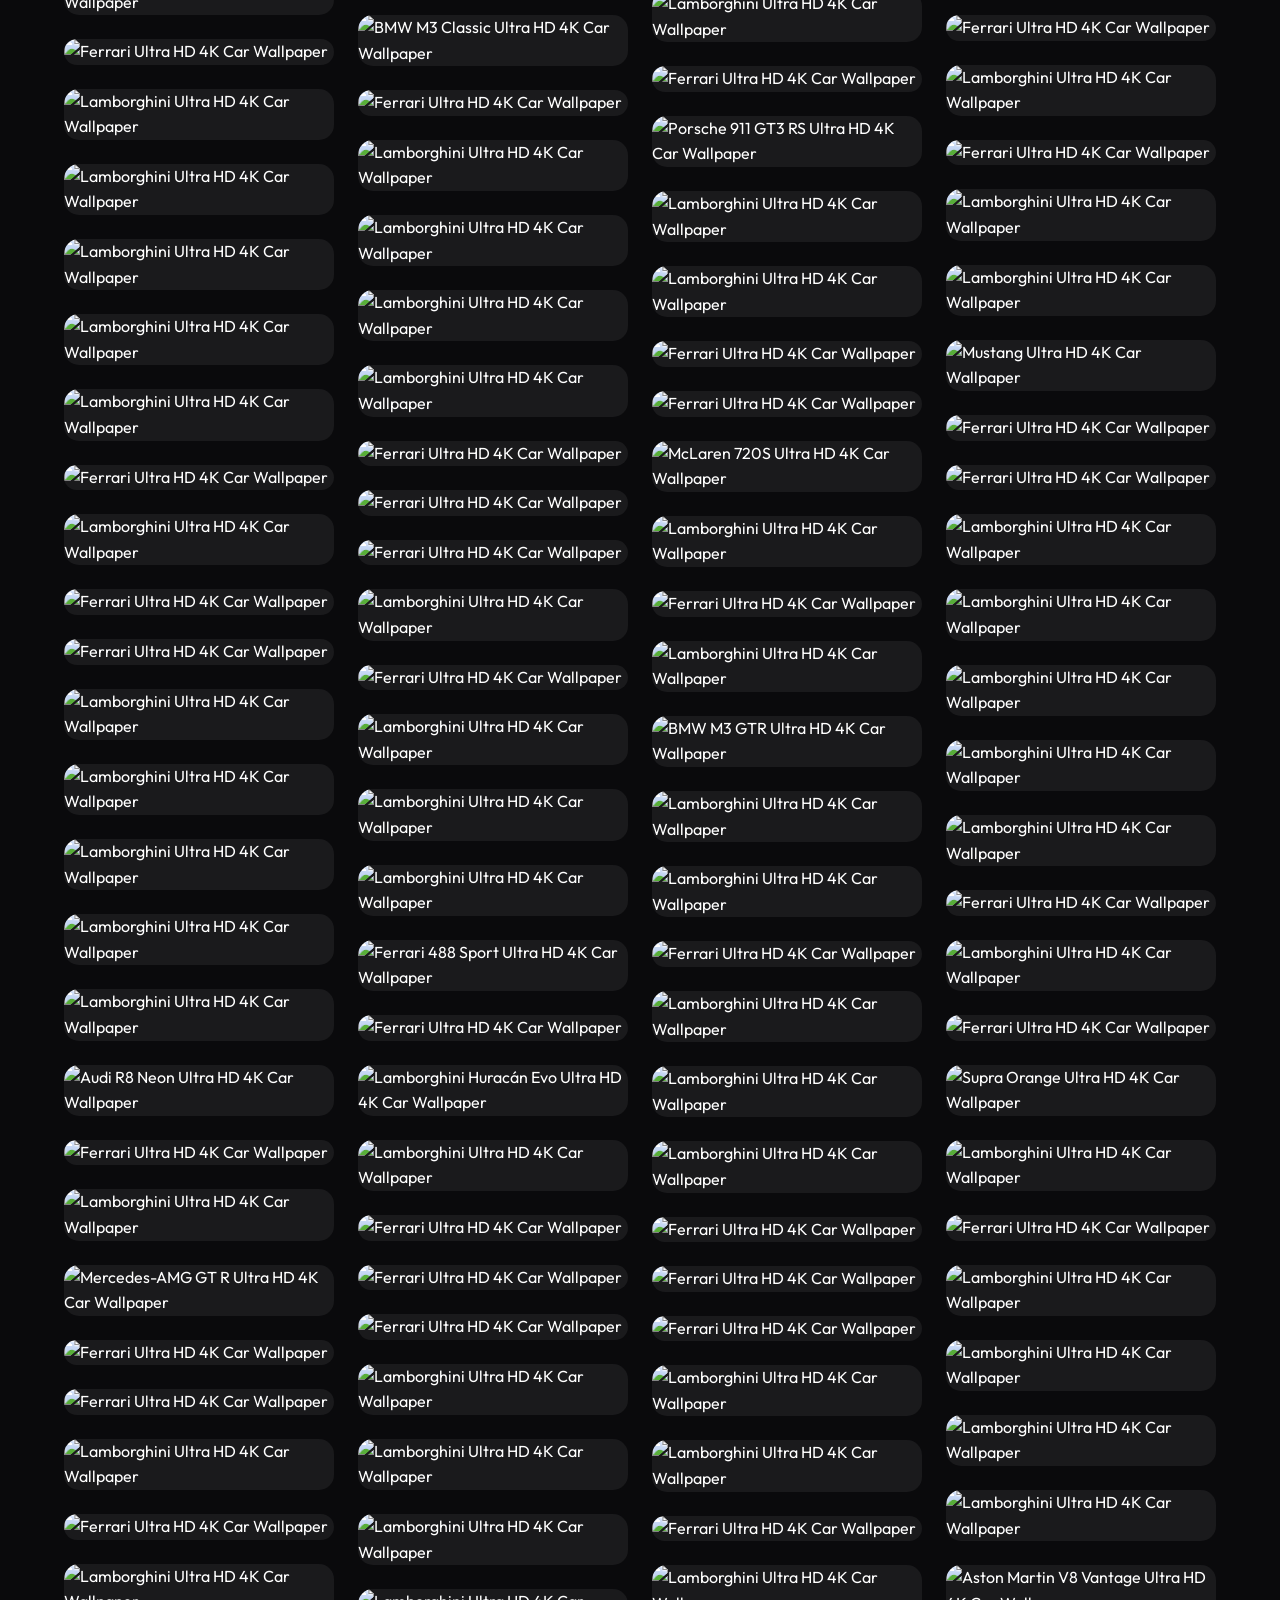
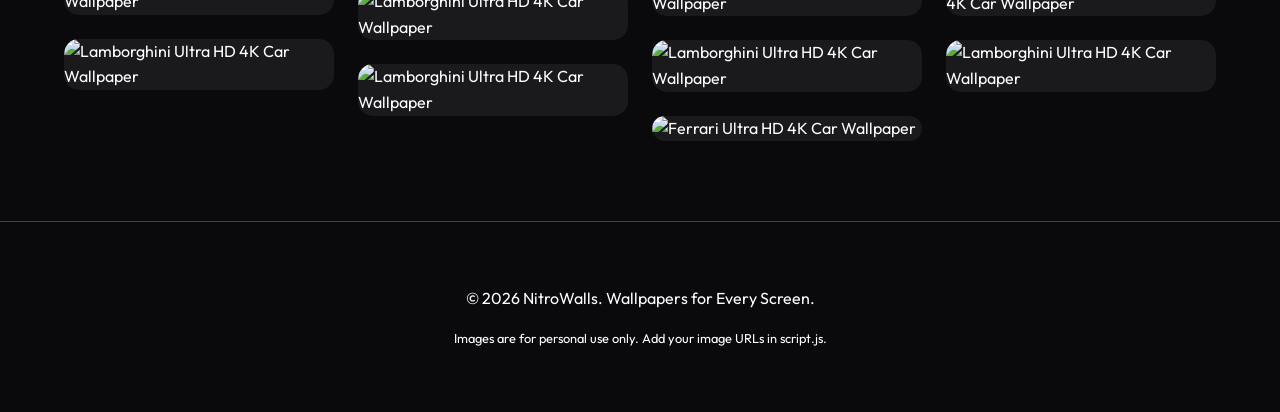
==== commit b07ab481: "Update index.html" ====
--- a/index.html
+++ b/index.html
@@ -55,8 +55,7 @@
     <!-- Font Awesome -->
     <link rel="stylesheet" href="https://cdnjs.cloudflare.com/ajax/libs/font-awesome/6.4.0/css/all.min.css">
     <link rel="stylesheet" href="style.css">
-    <link rel="icon"
-        href="data:image/svg+xml,<svg xmlns=%22http://www.w3.org/2000/svg%22 viewBox=%220 0 100 100%22><text y=%22.9em%22 font-size=%2290%22>🏎️</text></svg>">
+    <link rel="icon" href="data:image/svg+xml,<svg xmlns=%22http://www.w3.org/2000/svg%22 viewBox=%220 0 100 100%22><text y=%22.9em%22 font-size=%2290%22>🏎️</text></svg>">
     <meta name="google-site-verification" content="3980esstCVJViG_zv6Z_CTHp0p3mGDP-Z7fiawBQIZo" />
 </head>
 
@@ -157,7 +156,7 @@
     </main>
 
     <footer style="padding: 4rem 5%; text-align: center; border-top: 1px solid var(--glass-border);">
-        <p>&copy; 2024 NitroWalls. Wallpapers for Every Screen.</p>
+        <p>&copy; 2026 NitroWalls. Wallpapers for Every Screen.</p>
         <p style="color: var(--text-dim); margin-top: 1rem; font-size: 0.8rem;">Images are for personal use only. Add
             your image URLs in script.js.</p>
     </footer>
@@ -188,5 +187,4 @@
     <script src="script.js"></script>
 </body>
 
-
 </html>
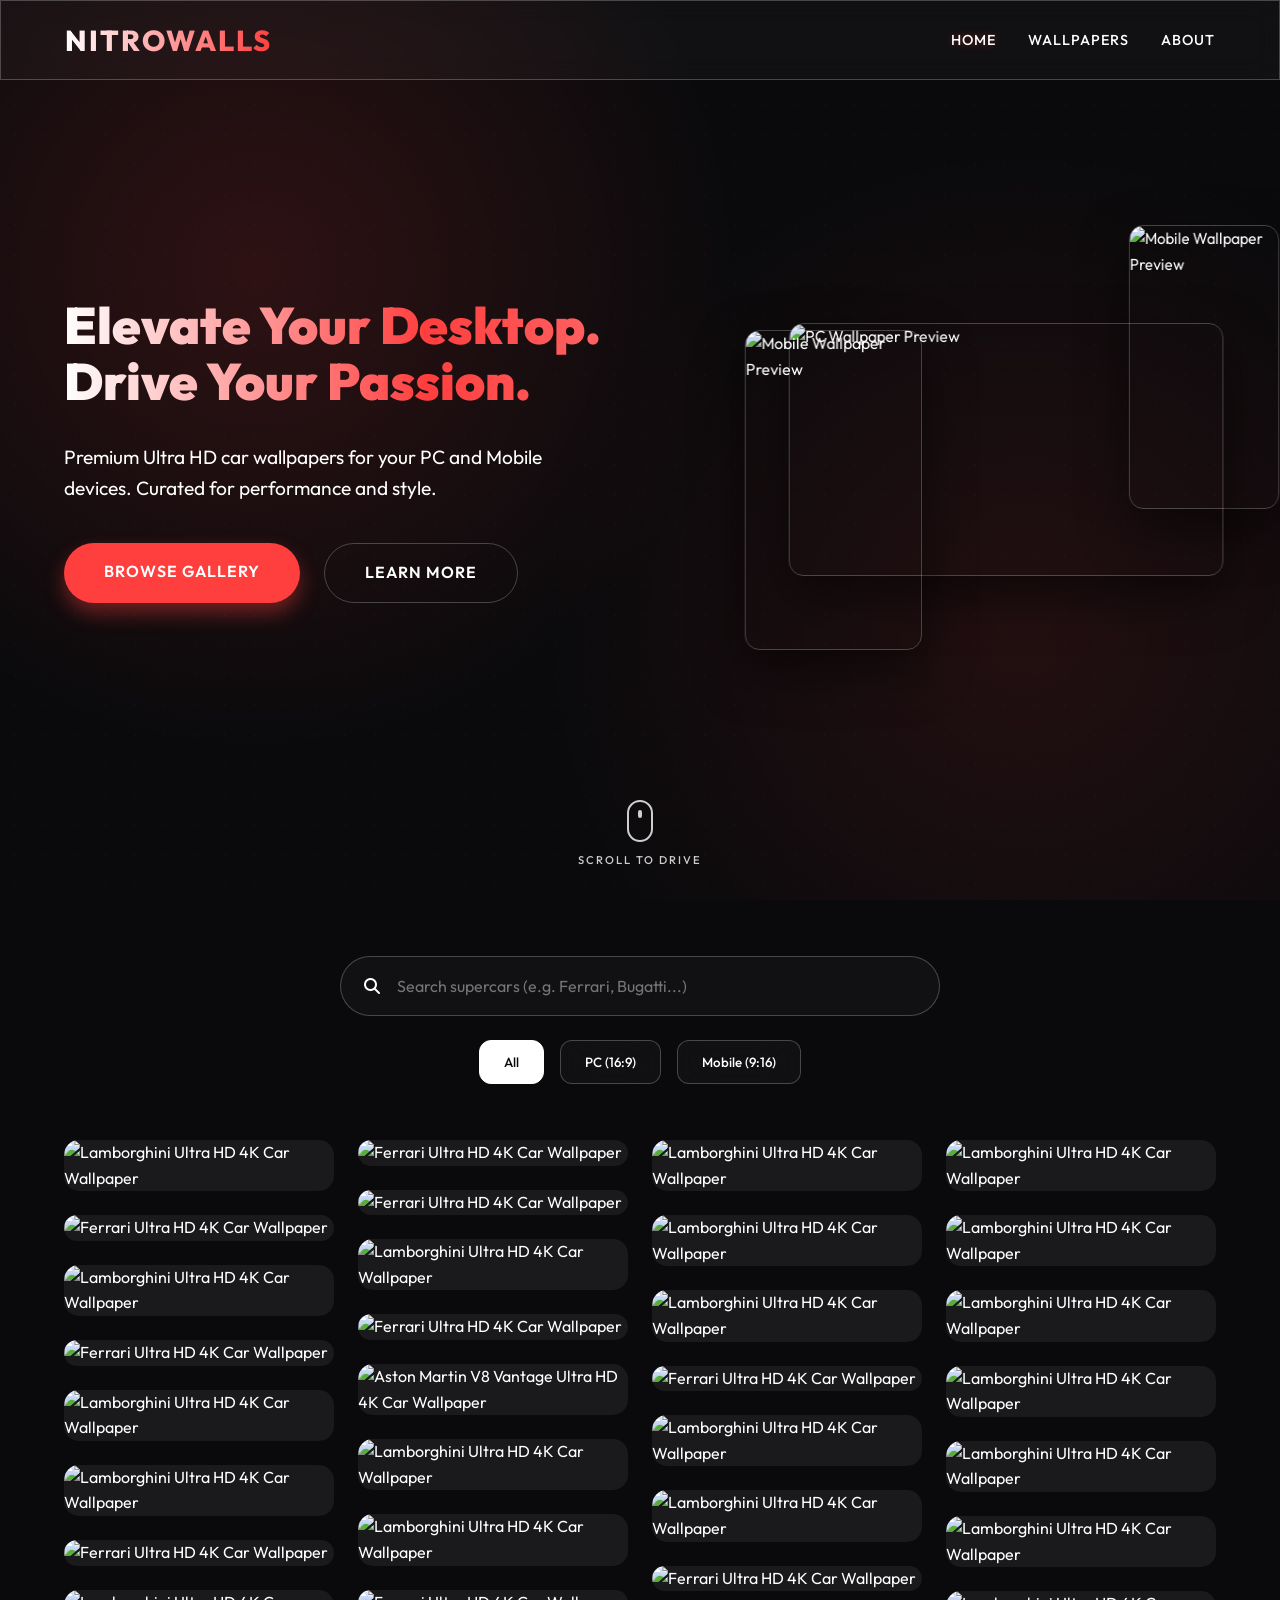
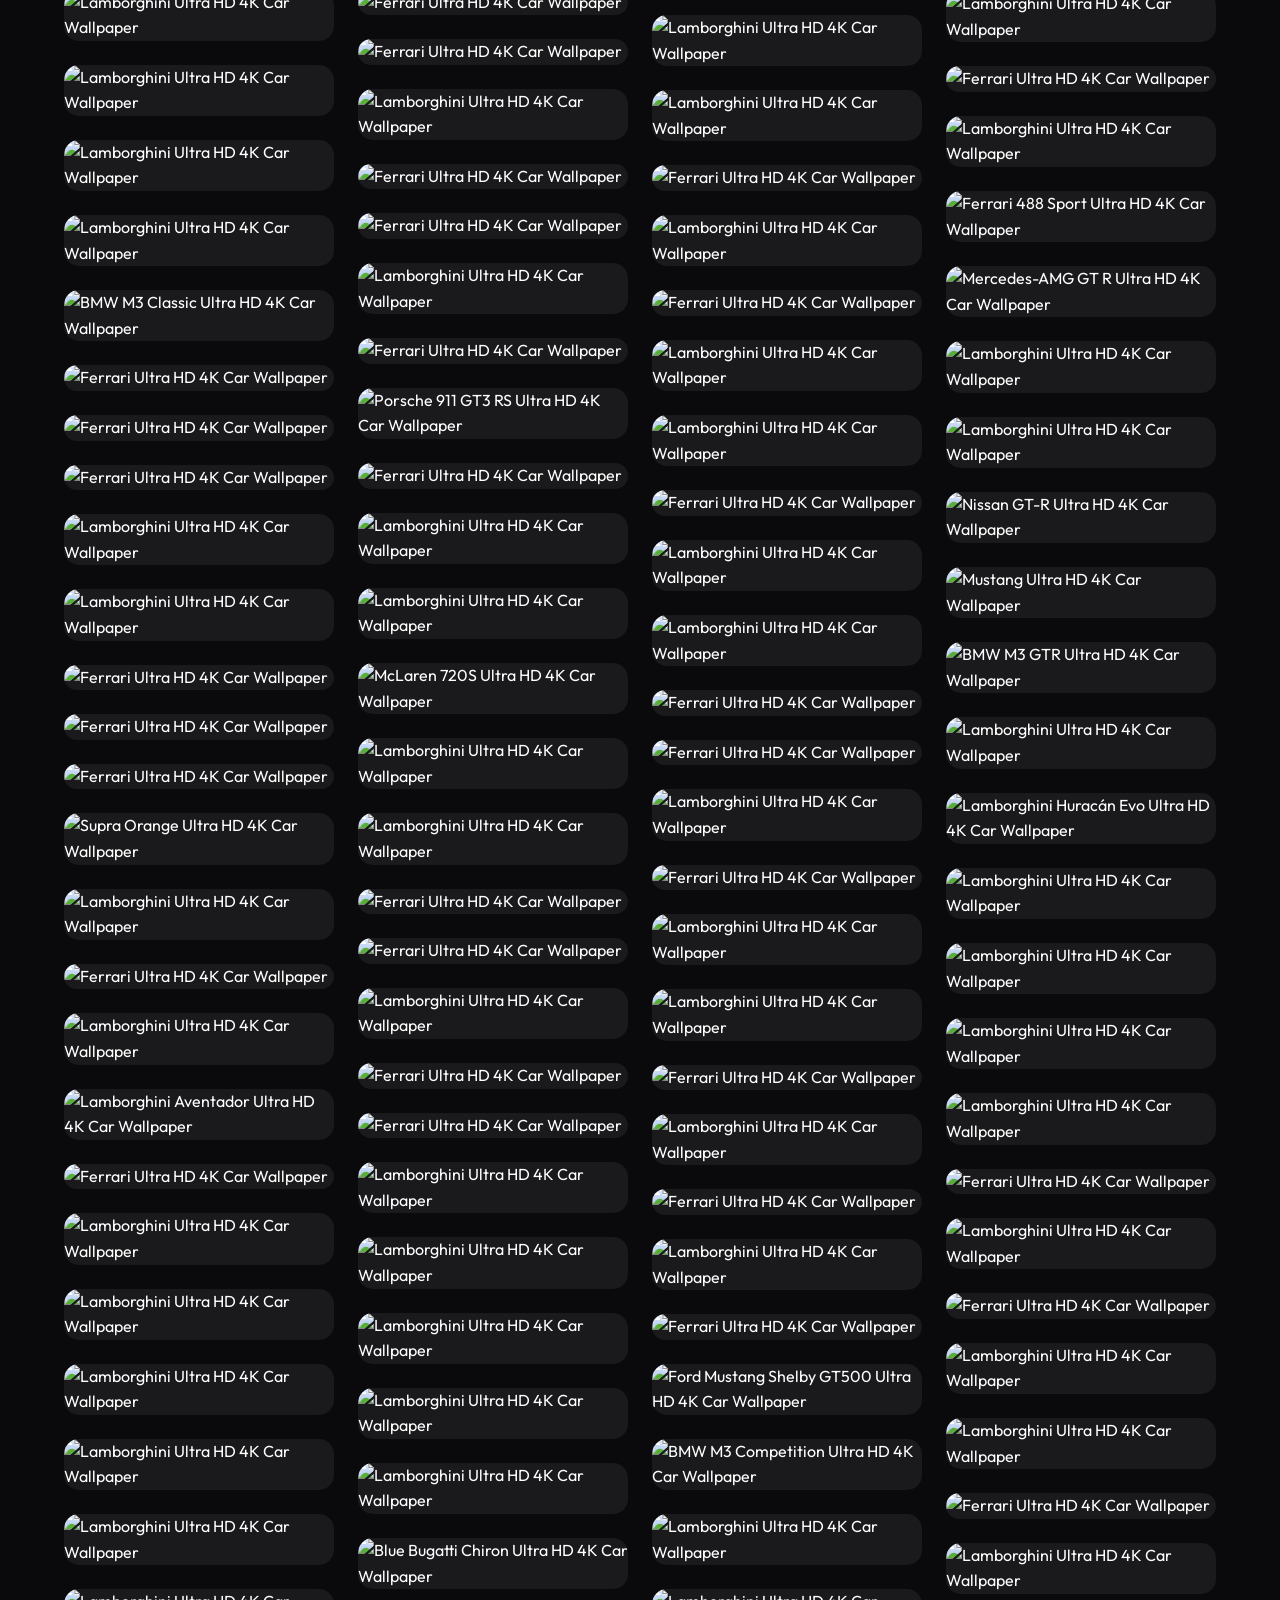
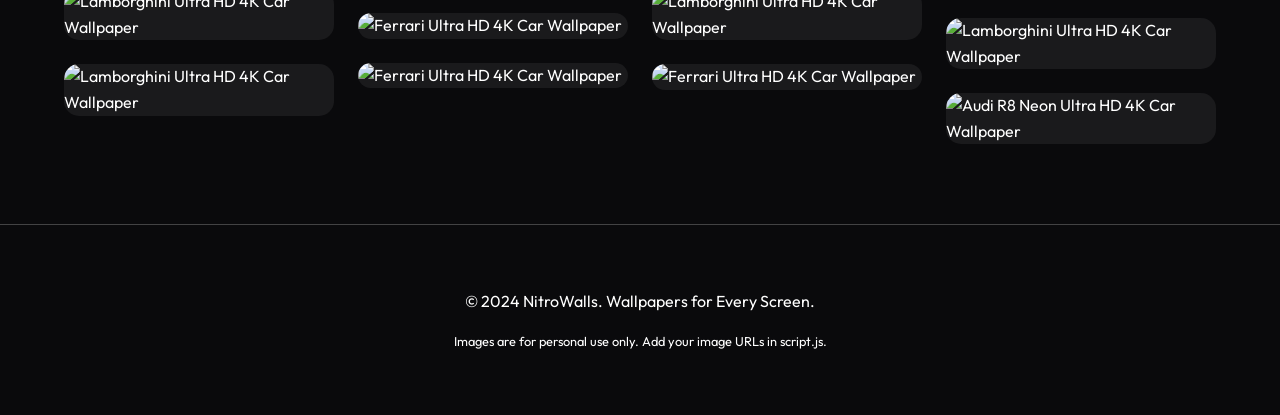
==== commit d2f61581: "Add files via upload" ====
--- a/index.html
+++ b/index.html
@@ -10,11 +10,11 @@
         content="Download premium 4K car wallpapers for PC and Mobile. Best collection of supercars, sports cars, and luxury vehicles.">
     <meta name="keywords"
         content="car wallpapers, 4k car backgrounds, 8k supercar wallpapers, desktop backgrounds, iPhone car wallpapers, JDM car photos, luxury car images, Ferrari 4k, Porsche backgrounds, Lambo wallpapers, exotic cars, sports car backgrounds, nitro walls, automotive photography">
-    <link rel="canonical" href="https://nitrowalls.com/" />
+    <link rel="canonical" href="https://supercarwallpapers.vercel.app/" />
 
     <!-- Open Graph / Facebook -->
     <meta property="og:type" content="website">
-    <meta property="og:url" content="https://nitrowalls.com/">
+    <meta property="og:url" content="https://supercarwallpapers.vercel.app/">
     <meta property="og:title" content="NitroWalls | Ultra HD 4K Supercar Wallpapers">
     <meta property="og:description"
         content="Download the world's best 4K and 8K car wallpapers. Premium backgrounds for PC and Mobile.">
@@ -23,7 +23,7 @@
 
     <!-- Twitter -->
     <meta property="twitter:card" content="summary_large_image">
-    <meta property="twitter:url" content="https://nitrowalls.com/">
+    <meta property="twitter:url" content="https://supercarwallpapers.vercel.app/">
     <meta property="twitter:title" content="NitroWalls | Ultra HD 4K Supercar Wallpapers">
     <meta property="twitter:description"
         content="Download the world's best 4K and 8K car wallpapers. Premium backgrounds for PC and Mobile.">
@@ -37,7 +37,7 @@
       "@type": "ImageGallery",
       "name": "NitroWalls Supercar Gallery",
       "description": "A curated collection of ultra-high-definition car wallpapers for desktop and mobile.",
-      "url": "https://nitrowalls.com/",
+      "url": "https://supercarwallpapers.vercel.app/",
       "creator": {
         "@type": "Organization",
         "name": "NitroWalls"
@@ -55,8 +55,8 @@
     <!-- Font Awesome -->
     <link rel="stylesheet" href="https://cdnjs.cloudflare.com/ajax/libs/font-awesome/6.4.0/css/all.min.css">
     <link rel="stylesheet" href="style.css">
-    <link rel="icon" href="data:image/svg+xml,<svg xmlns=%22http://www.w3.org/2000/svg%22 viewBox=%220 0 100 100%22><text y=%22.9em%22 font-size=%2290%22>🏎️</text></svg>">
-    <meta name="google-site-verification" content="3980esstCVJViG_zv6Z_CTHp0p3mGDP-Z7fiawBQIZo" />
+    <link rel="icon"
+        href="data:image/svg+xml,<svg xmlns=%22http://www.w3.org/2000/svg%22 viewBox=%220 0 100 100%22><text y=%22.9em%22 font-size=%2290%22>🏎️</text></svg>">
 </head>
 
 <body>
@@ -156,7 +156,7 @@
     </main>
 
     <footer style="padding: 4rem 5%; text-align: center; border-top: 1px solid var(--glass-border);">
-        <p>&copy; 2026 NitroWalls. Wallpapers for Every Screen.</p>
+        <p>&copy; 2024 NitroWalls. Wallpapers for Every Screen.</p>
         <p style="color: var(--text-dim); margin-top: 1rem; font-size: 0.8rem;">Images are for personal use only. Add
             your image URLs in script.js.</p>
     </footer>
@@ -187,4 +187,4 @@
     <script src="script.js"></script>
 </body>
 
-</html>
+</html>
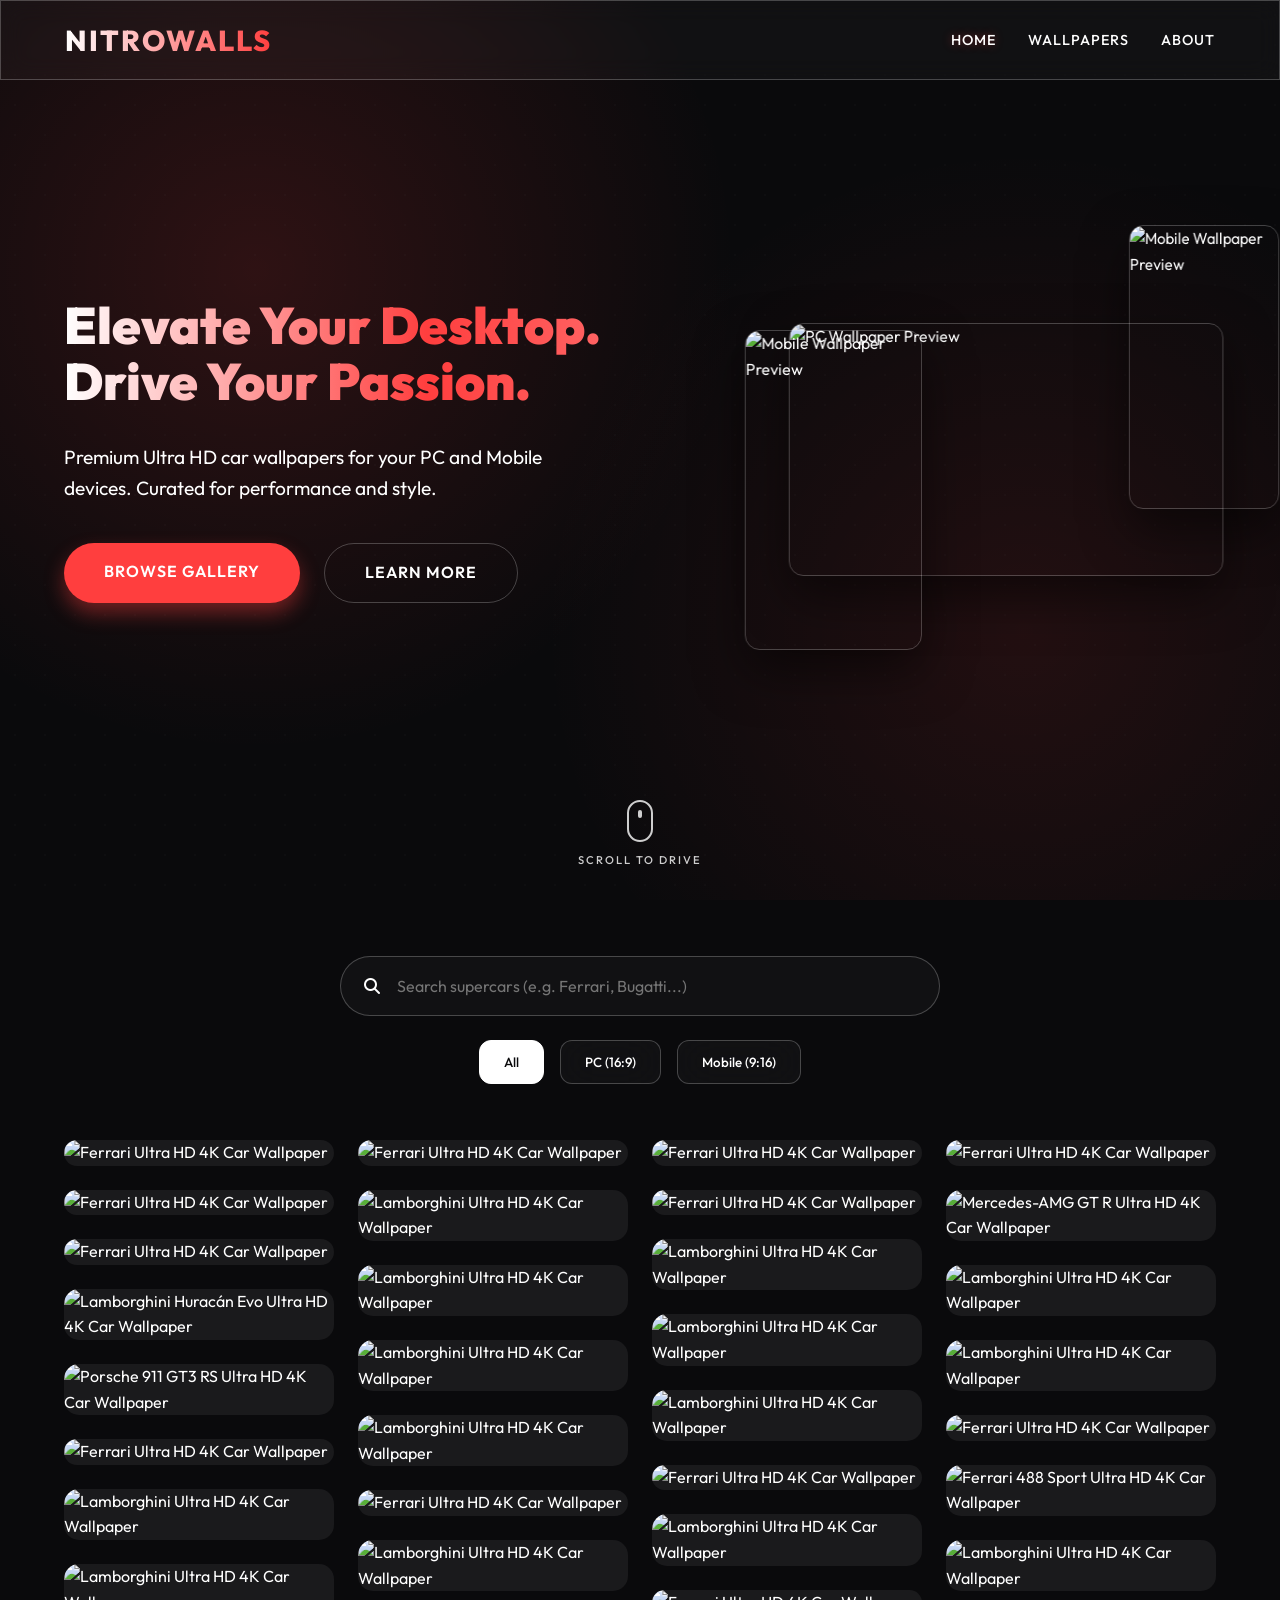
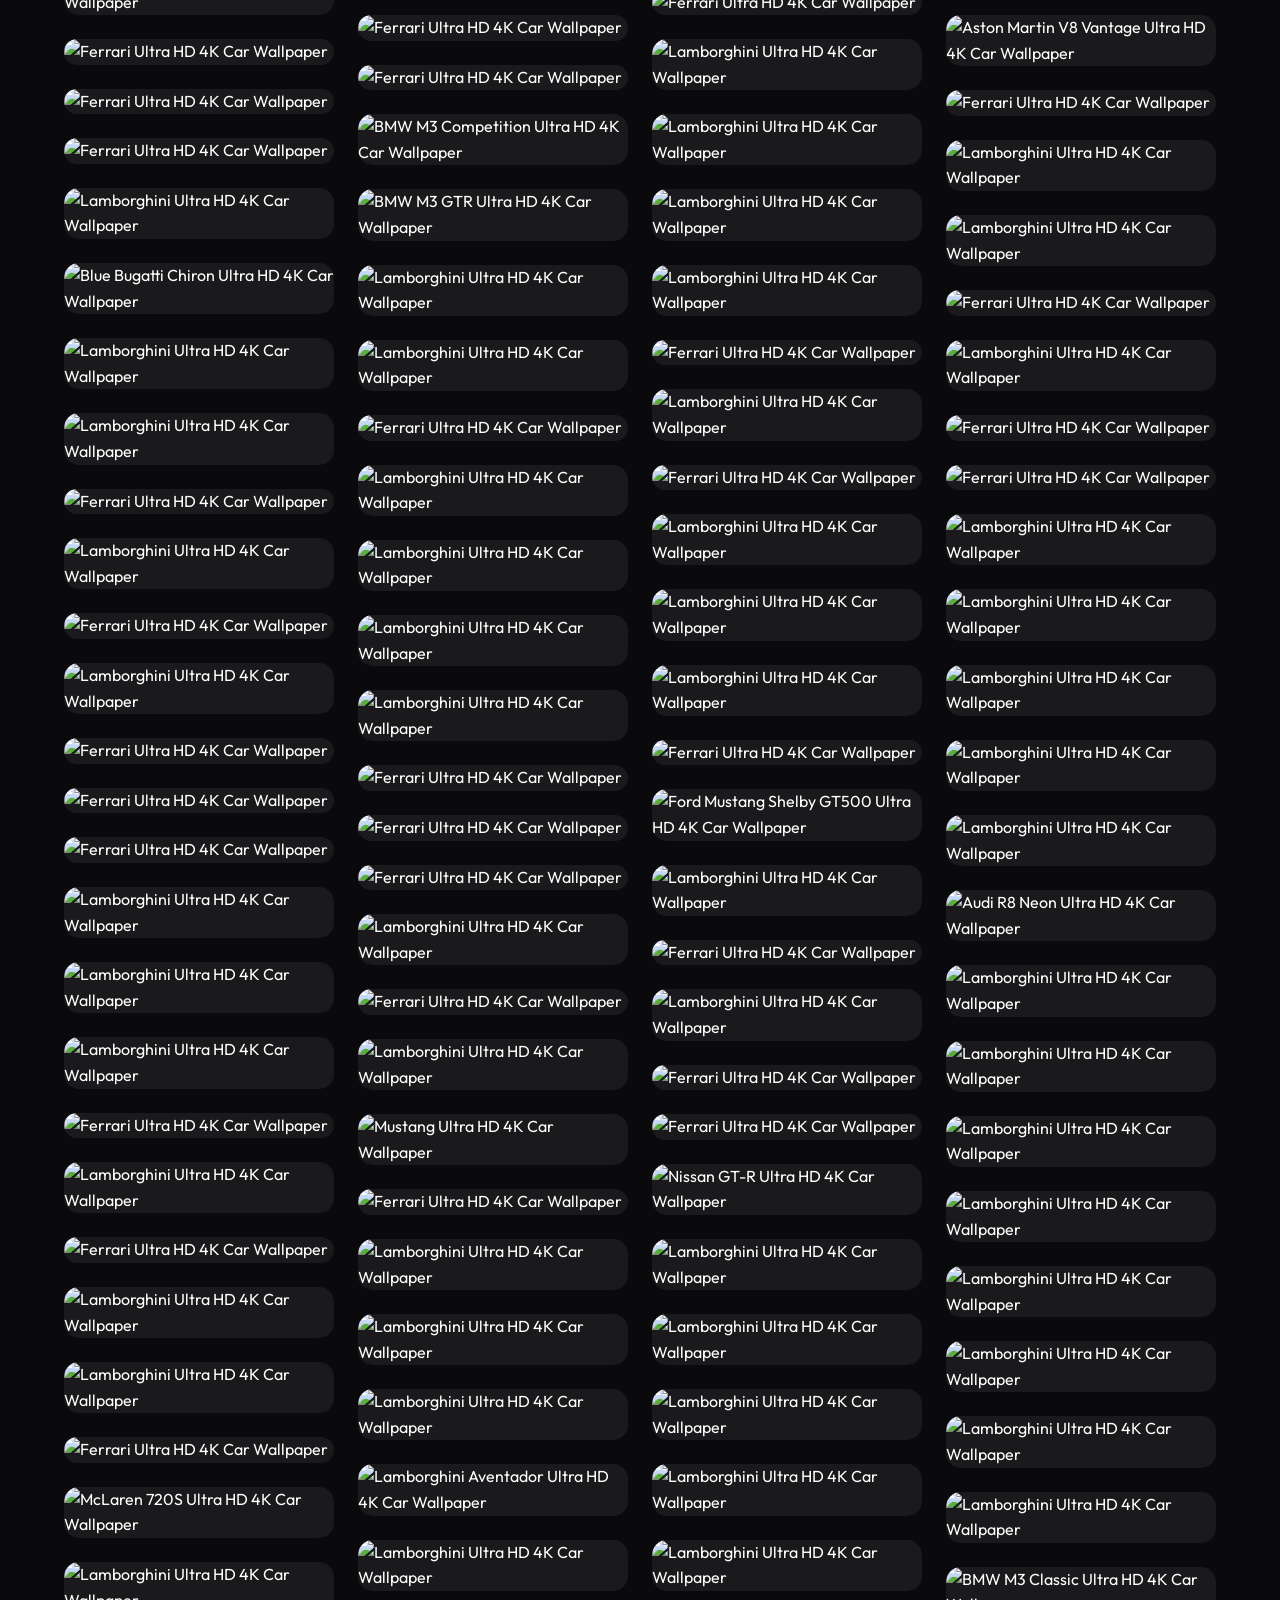
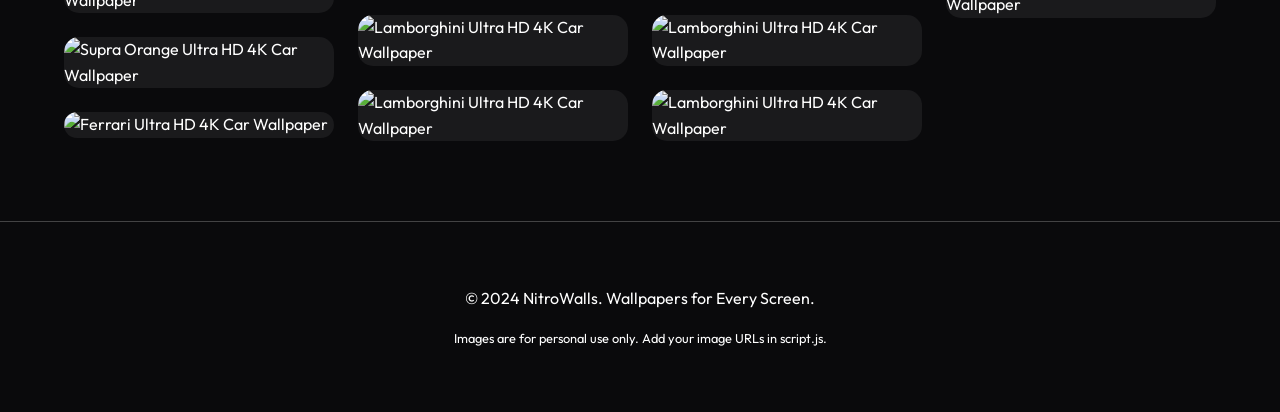
==== commit a9709fbb: "Add files via upload" ====
--- a/index.html
+++ b/index.html
@@ -34,13 +34,18 @@
     <script type="application/ld+json">
     {
       "@context": "https://schema.org",
-      "@type": "ImageGallery",
-      "name": "NitroWalls Supercar Gallery",
-      "description": "A curated collection of ultra-high-definition car wallpapers for desktop and mobile.",
+      "@type": "WebSite",
+      "name": "Supercar Wallpapers",
+      "alternateName": "Supercar Wallpapers | Ultra HD Car Wallpapers",
       "url": "https://supercarwallpapers.vercel.app/",
-      "creator": {
+      "description": "Download premium 4K car wallpapers for PC and Mobile. Best collection of supercars, sports cars, and luxury vehicles.",
+      "publisher": {
         "@type": "Organization",
-        "name": "NitroWalls"
+        "name": "Supercar Wallpapers",
+        "logo": {
+          "@type": "ImageObject",
+          "url": "https://supercarwallpapers.vercel.app/favicon.svg"
+        }
       }
     }
     </script>
@@ -55,8 +60,8 @@
     <!-- Font Awesome -->
     <link rel="stylesheet" href="https://cdnjs.cloudflare.com/ajax/libs/font-awesome/6.4.0/css/all.min.css">
     <link rel="stylesheet" href="style.css">
-    <link rel="icon"
-        href="data:image/svg+xml,<svg xmlns=%22http://www.w3.org/2000/svg%22 viewBox=%220 0 100 100%22><text y=%22.9em%22 font-size=%2290%22>🏎️</text></svg>">
+    <link rel="icon" type="image/svg+xml" href="/favicon.svg">
+    <link rel="shortcut icon" href="/favicon.svg">
 </head>
 
 <body>
